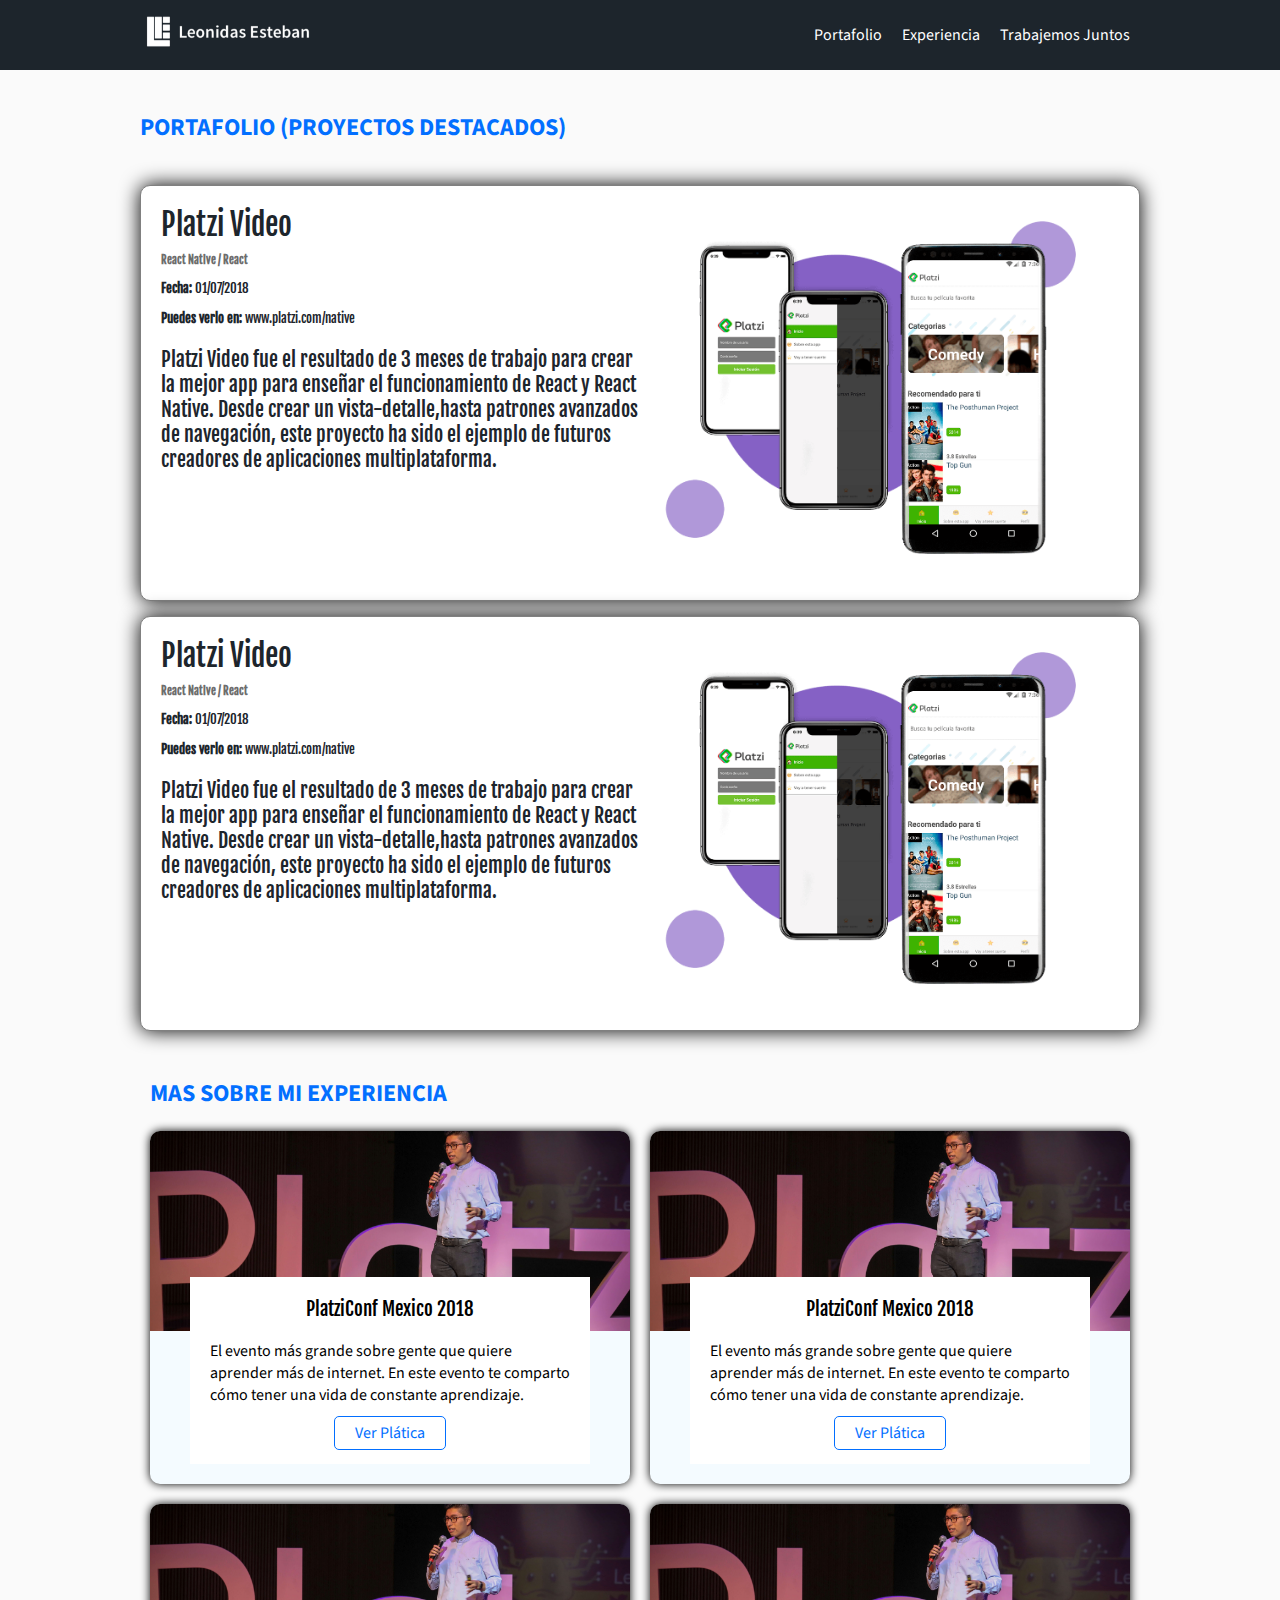
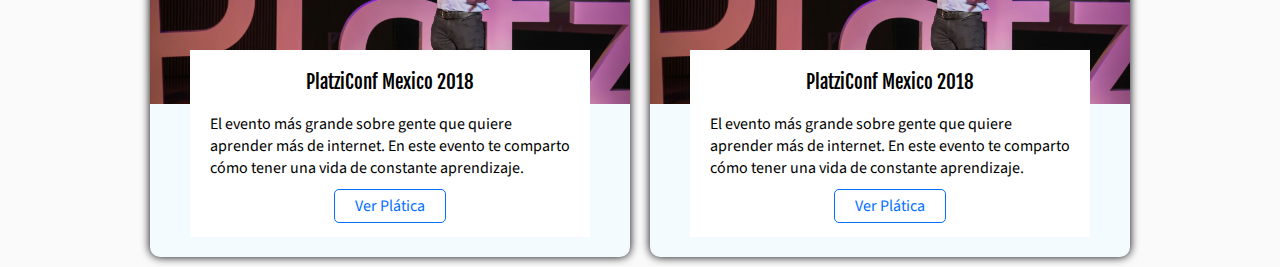
==== index.html @ 15b1a010 "Responsive de Experiencia" ====
<!DOCTYPE html>
<html lang="es">
	<head>
		<title>Portafolio Yeison Fuentes</title>
		<link rel="icon" type="image.png" href="img/favicon.png">
		<meta charset="utf-8">
		<link rel="stylesheet" type="text/css" href="css/estilo.css">
		<link href="https://fonts.googleapis.com/css?family=Fjalla+One|Source+Sans+Pro:600" rel="stylesheet">
		<meta name="viewport" content="width=device-width, initial-scale=1"><!--MUY IMPORTANTE EN RESPONSIVE-->
		<!--Se esta agregando la metadata viewport, el contenido va a tener el ancho del dispositivo
			y escalado 1 que significa 100%-->
	</head>
	<body>
		
		<header class="header"><!--Estilos en linea -->		
			<div class=wrapper>
					
				<figure  class="logo">
					<img src="img/logo.png" alt="Logo de yeisonfuentes.com" height="50">
				</figure>

				<nav class="menu">
					<ol>
						<li><a class="link" href="#portafolio" title="">Portafolio</a></li>
						<li><a class="link" href="#experiencia" title="">Experiencia</a></li>
						<li><a class="link" href="#trabajemos" title="">Trabajemos Juntos</a></li>
					</ol>
				</nav>		
				
			</div>
		</header>
 
		<!-- <section class="hero">
			<div  class=wrapper>
				<h1>Hola! Soy <strong>Yeison Fuentes</strong><br><strong>Desarrollador Web</strong> y estudiante <br>de <strong>Ingeniería Informática</strong></h1>
				<img class="hero-image" src="img/hero.jpg" alt="Imagen principal del sitio" width="500" height="300"> 
			</div>
			
		</section>
		 -->

		<section id="portafolio"	class="portfolio">
			
			<div  class=wrapper>
				<h2>Portafolio (Proyectos destacados)</h2>
				<article class="project">

					<div class="project-details">
						<h3 class="project-title">Platzi Video</h3>
						<h6 class="project-course">React Native / React</h6>
						<p class="project-date"><small><strong>Fecha:</strong> 01/07/2018</small></p>
						<p class="project-url"><small><strong>Puedes verlo en:</strong> www.platzi.com/native</small></p>
						<p class="project-description">
								Platzi Video fue el resultado de 3 meses de trabajo para crear la mejor app para enseñar el funcionamiento de React y React Native. Desde crear un vista-detalle,hasta patrones avanzados de navegación, este proyecto ha sido el ejemplo de futuros creadores de aplicaciones multiplataforma.
						</p>					
					</div>
					<figure class="project-imageContainer">
						<img class="project-image" src="img/platzi-video-react-native.png" alt="Proyecto del curso de react native" width="500">					
					</figure>
					
				</article>
				<article class="project">
					<div class="project-details">
						<h3 class="project-title">Platzi Video</h3>
						<h6 class="project-course">React Native / React</h6>
						<p class="project-date"><small><strong>Fecha:</strong> 01/07/2018</small></p>
						<p class="project-url"><small><strong>Puedes verlo en:</strong> www.platzi.com/native</small></p>
						<p class="project-description">
								Platzi Video fue el resultado de 3 meses de trabajo para crear la mejor app para enseñar el funcionamiento de React y React Native. Desde crear un vista-detalle,hasta patrones avanzados de navegación, este proyecto ha sido el ejemplo de futuros creadores de aplicaciones multiplataforma.
						</p>					
					</div>
					<figure class="project-imageContainer">
						<img class="project-image" src="img/platzi-video-react-native.png" alt="Proyecto del curso de react native" width="500">					
					</figure>			
				</article>
			</div>
		</section>

		 <div  class=wrapper>
			<h2 class="event-list-title">Mas sobre mi experiencia</h2>
		</div>

		<section id="experiencia" class="event-list">
			<div  class=wrapper>
				<article class="event">

					<figure class="event-imageContainer">
						<img class="event-image" src="img/platzi-conf.jpg" alt="" width="500">					
					</figure>
					<div class="event-detail">
						<h3 class="event-title">PlatziConf Mexico 2018</h3>
						<p class="event-description">
							El evento más grande sobre gente que quiere aprender más de internet. En este evento te comparto cómo tener una vida de constante aprendizaje.
						</p>
						<a class="event-url" href="https://www.youtube.com/watch?v=BIS7cWGgJg0" target="_blank" title="">Ver Plática</a>
					</div>				

				</article>
				<article class="event">
				
					<figure class="event-imageContainer">
						<img class="event-image" src="img/platzi-conf.jpg" alt="" width="500">					
					</figure>
					<div class="event-detail">
						<h3 class="event-title">PlatziConf Mexico 2018</h3>
						<p class="event-description">
							El evento más grande sobre gente que quiere aprender más de internet. En este evento te comparto cómo tener una vida de constante aprendizaje.
						</p>
						<a class="event-url" href="https://www.youtube.com/watch?v=BIS7cWGgJg0" target="_blank" title="">Ver Plática</a>
					</div>				

				</article>
				<article class="event">
					
					<figure class="event-imageContainer">
						<img class="event-image" src="img/platzi-conf.jpg" alt="" width="500">					
					</figure>
					<div class="event-detail">
						<h3 class="event-title">PlatziConf Mexico 2018</h3>
						<p class="event-description">
							El evento más grande sobre gente que quiere aprender más de internet. En este evento te comparto cómo tener una vida de constante aprendizaje.
						</p>
						<a class="event-url" href="https://www.youtube.com/watch?v=BIS7cWGgJg0" target="_blank" title="">Ver Plática</a>
					</div>				

				</article>
				<article class="event">
					
					<figure class="event-imageContainer">
						<img class="event-image" src="img/platzi-conf.jpg" alt="" width="500">					
					</figure>
					<div class="event-detail">
						<h3 class="event-title">PlatziConf Mexico 2018</h3>
						<p class="event-description">
							El evento más grande sobre gente que quiere aprender más de internet. En este evento te comparto cómo tener una vida de constante aprendizaje.
						</p>
						<a class="event-url" href="https://www.youtube.com/watch?v=BIS7cWGgJg0" target="_blank" title="">Ver Plática</a>
					</div>				

				</article>
			</div>
			

		</section>
		<!-- <section id="trabajemos" class="contact">
			<div  class=wrapper>
				<form class="form-email" action="" method="" accept-charset="utf-8">
					<h2>¿Creamos algo Juntos?</h2>
					<input type="text" name="" placeholder="Déjame tu Email" ">
					<button value="">Enviar</button>
				</form>
				<div class="social">
					<a href="" title="" class="social-link twitter"></a>
					<a href="" title="" class="social-link facebook"></a>
					<a href="" title="" class="social-link github"></a>
					<a href="" title="" class="social-link instagram"></a>
				</div>
			</div>
			

		</section> -->

		<!-- <footer class="footer">
			<div  class=wrapper>
				<div>
					<p>Curso de Desarrollo Web Online 2018 <img src="img/platzi.png" alt="platzi"></p>
				</div>

				<div>
					<p>Designed with <\3 by <a href="https://twitter.com/thespianartist" title="" target="_blank"> @thespianartist</a></p>
				</div>
			</div>
			
		</footer>  -->
	
	</body>
</html>
---- css/estilo.css ----
body{
	font-family: 'Source Sans Pro', sans-serif;
	margin: 0;
	background-color: #fafafa;
}

h1,h2,h3,h4,h5,h5{
	font-family: 'Fjalla One', sans-serif;
	font-weight: normal;
}

h1
{
	font-size: 36px;
	line-height: 60px;
	letter-spacing: -.2px; /*Esto significa -0.2px del espaciado normal*/
	color: white;
	margin: 0px;

}
h2{
	text-transform: uppercase;	
	color: #026fff;
	font-family: 'Source Sans Pro', sans-serif;
	font-weight: bold;
	font-size: 24px;
	margin-bottom: 20px;
}

h1 strong{
	color: #026fff;
}

figure{
	margin: 0;
}
/*--------------------------------------------------------------------------------------------------------------------------*/
/*Seccion del Header*/
.header{
	display: flex;
	flex-wrap: wrap;
	background-color: #1d252c;
	color: white;
	height: 70px;
	justify-content: space-between;
	align-items: center;
}

.menu{
	height: inherit;/*lo hereda del padre*/
}

.header ol{	
	list-style: none;
	margin: 0;
	padding: 0;
	display: flex;
	height: inherit;
}

.header ol li{	
	height: inherit;
}	

.header ol li a{
	text-decoration: none;
	color: white;
	display: flex;
	align-items: center;
	height: inherit;	
	padding: 0 10px;
}
/*Fin Seccion del Header*/
/*--------------------------------------------------------------------------------------------------------------------------*/
/*--------------------------------------------------------------------------------------------------------------------------*/
/*Seccion del Hero*/
.hero{
	display: flex;
	flex-wrap: wrap;
	height: 300px;
	background: #1d252c;	
	align-items: center;	
	justify-content: space-between;
}

.hero h1{
	padding: 20px;
}
.hero-image{
	object-fit: cover;
}
/*Fin de Seccion del Hero*/
/*--------------------------------------------------------------------------------------------------------------------------*/
/*--------------------------------------------------------------------------------------------------------------*/
/*Seccion del Portfolio*/
.portfolio{
	background-color: #fafafa;
	padding: 20px;	
}

.portfolio h2 {
	text-transform: uppercase;	
	color: #026fff;
	font-family: 'Source Sans Pro', sans-serif;
	font-weight: bold;
	font-size: 24px;
	margin-bottom: 40px;	
}

.project{
	display: flex;
	flex-wrap: wrap;
	border: 1px solid gray;
	border-radius: 10px;
	margin-bottom:15px;
	padding: 20px;
	background-color: white;
	box-shadow: 0px 0px 20px #000;
	color:#1d252c;
	font-family: 'Fjalla One',sans-serif;
	justify-content: space-between; 
}

.project-details{
	width: 50%;
}

.project-title{
	font-size: 30px;
	margin-top: 0px;
	margin-bottom: 10px; 
}

.project-course{
	color:#6d6d6d;
}	

.project-course,.project-date,.project-url{
	margin:  10px 0;
}

.project-description {
	font-size: 20px;
}

.project-imageContainer{
	width: 50%;
	vertical-align: middle;
}

.project-imageContainer img{
	max-width: 100%;
	width: 100%;
	
}

/*Fin Seccion de Portfolio*/
/*--------------------------------------------------------------------------------------------------------------*/
/*--------------------------------------------------------------------------------------------------------------*/
/*Seccion de Eventos*/
.event-list-title {
	margin: 10px;
	background-color: #fafafa;
}
.event-list {
	display: flex;
	background-color: #fafafa;
	flex-wrap: wrap;
}

.event {
	/*border: 1px solid red;*/
	margin: 1%;
	width: 48%;
	border-radius: 10px;
	overflow: hidden;	
	flex-shrink: 0;
	background-color: #f4fbff; 
	box-shadow: 0 0 10px #000;

}

.event-image {
	width: 480px;
	height: 200px;
	object-fit: cover;/*Para que la imagen no pierda las proporciones*/
}

.event-detail {
	margin: 20px 40px;
	margin-top: -60px;
	padding: 20px;
	position: relative;
	background-color: #ffffff; 
	text-align: center;

}

.event-title {
	margin-top: 0px;
}
.event-description {
	text-align: left;
}
.event-url {	
	margin: auto;
	padding: 5px 20px; 
	border: 1px solid #026fff;
	border-radius: 5px;
	color: #026fff;
	text-decoration: none;

}
/*Fin de Seccion de Eventos*/
/*--------------------------------------------------------------------------------------------------------------------------*/
/*--------------------------------------------------------------------------------------------------------------------------*/
/*Seccion de Contacto*/
.contact {
	display: flex;
	flex-wrap: wrap;
	background-color: #026fff;
	color: white;
	align-items: center;
	height: 150px;
	justify-content: space-between;
}
.contact h2{
	font-size: 20px;
}
.form-email input{
	border-style: solid;	
	border-width: 1px;
	border-color: gray;
	padding: 7px 20px 7px 25px;
	background-image: url('../img/envelope.svg');
	background-repeat: no-repeat;
	background-size:15px 15px; 
	background-position-y:center;
	background-position-x: 5px;
	border-radius: 5px;

}
.form-email button{
	/*padding:3px 30px;*/
	display: block;
	background: transparent;
	color: white;
	padding: 7px 0;
	border-radius: 5px;
	width: 100px;
	margin: 10px 0;
	
	
	border-color: white;
	border-style: solid;
	
	border-width: 1px;	
	
}

.social-link {
	display: inline-block;			
	width: 50px;
	height: 50px;
	background-size: 50px 50px;
	margin:  0 10px;
}

.social-link.twitter {
	background-image: url("../img/twitter.svg");	
}

.social-link.facebook {
	background-image: url("../img/facebook.svg");
}

.social-link.github {
	background-image: url("../img/github.svg");
}

.social-link.instagram {
	background-image: url("../img/instagram.svg");
}

.contact h2{
	color: white;
}
/*Fin Seccion de Contacto*/
/*--------------------------------------------------------------------------------------------------------------------------*/
/*--------------------------------------------------------------------------------------------------------------------------*/
/*Seccion del Footer*/
.footer{
	display: flex;
	flex-wrap: wrap;
	background-color: #1d252c;
	justify-content: space-between;
	align-items: center;
	color: white;
}

.footer img{
	width: 80px;
	vertical-align: middle;
}

.footer a{
	color: white;
}
/*Fin de Seccion del Footer*/
/*--------------------------------------------------------------------------------------------------------------------------*/
/*---------------------------------------------------------------------------------------------------------------*/

.wrapper {
	margin: 0 auto;
	max-width: 1000px;
	/*width: 100%;*/
	flex: 1;/*TOMA TODO EL ANCHO DISPONIBLE QUE TENGA DENTRO DEL ELEMENTO*/
	display: inherit;
	height: inherit;
	align-items: inherit;
	justify-content: inherit;
	flex-wrap: inherit;
}

/*INICIO DEL RESPONSIVE DESIGN CON MEDIA QUERIES */
/*RECOMENDACION, SI SE VA A HACER DESKTOP FIRST, LO MEJOR ES EMPEZAR DESDE EL MEDIA QUERY MAS GRANDE*/
/*LAS SIGUIENTES RESOLUCIONES SE LLAMAN BREAKPOINTS*/
@media screen and (max-width: 1024px){/*PC DE ESCRITORIO*/
	body {
		/*border: 10px solid blue;*/
	}
}

@media screen and (max-width: 767px){/*Por debajo de laptop y tablet LAPTOP Y TABLET*/
	body {
		/*border: 10px solid green;*/
	}
	.header{
		display: block;
		height: auto;
	}

	.header ol{
		display: block;/*Initial pone el valor por defecto que traia el ol,Este initial es el display inline*/
	}

	.header ol li{
		height: 50px;
	}

	.header a{
		justify-content: center;
	}

	.header .logo{
		text-align: center;
	}

	.project{
		display: block;
	}
	.project-imageContainer{
		width: auto;
	}
	.project-details{
		width: auto;
		font-size: 16px;
	}
	.project-title{
		font-size: 1.5em;
		margin-bottom: .3em;
	}
	.project-url{

	}
	.project-course{
		font-size: .7em;
	}
	.project-date{

	}
	.project-description{
		font-size: .8em;
	}
	.project-course,.project-date,.project-url{
		margin:  .3em 0;
	}

	.event{
		width: auto;
		flex-shrink: initial;
	}
	.event img{
		width: 100%;
	}
}

@media screen and (max-width: 480px){/*TELFONOS GRANDES*/
	body {
		/*border: 10px solid pink;*/
	}
	.project-details{
		width: auto;
		font-size: 12px;
	}

	.event-detail{
		/*1em en este caso vale 16px, porque no se le ha puesto tamaño de fuente, y por defecto es 16px*/
		margin:-2em .5em .5em;
		padding: 1em;
	}
}

@media screen and (max-width: 320px){/*TELEFONOS PEQUEÑOS*/
	body {
		/*border: 10px solid red;*/
	}
}

/*ANOTACIONES DE RESPONSIVE DESIGN

	La menor resolucion soportada que vamos a trabajar de ancho va a ser 320pixeles

	Unidades relativas de medida:

Porcentaje: longitud referente al tamaño de los elementos padre
em: unidad relativa al tamaño de fuente especificada más cercano, incluye al elemento mismo, y luego escala hacia

el padre hasta la fuente especificada mas cercana

rem: unidad relativa al tamaño de fuente especificada en el ancestro más lejano (html o body)

vw / vh: unidad relativa porcentual con respecto al viewport



*/
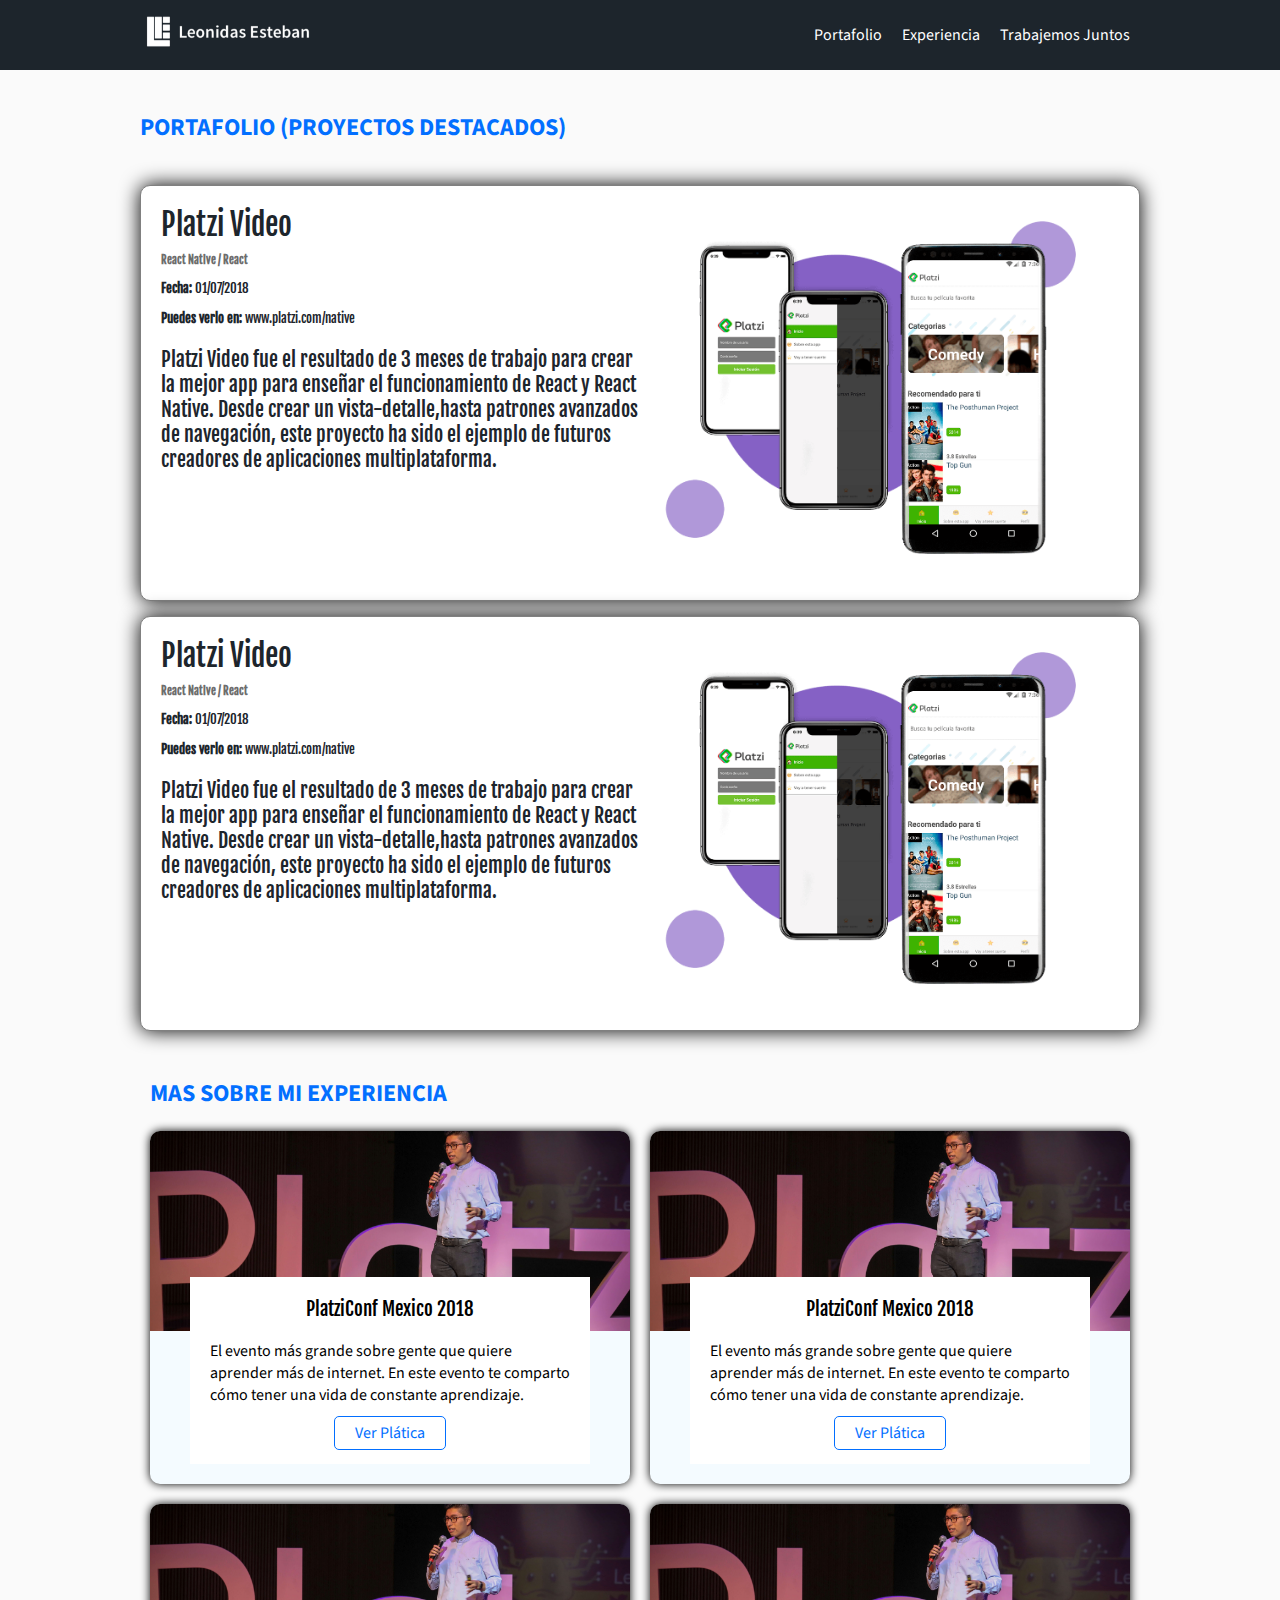
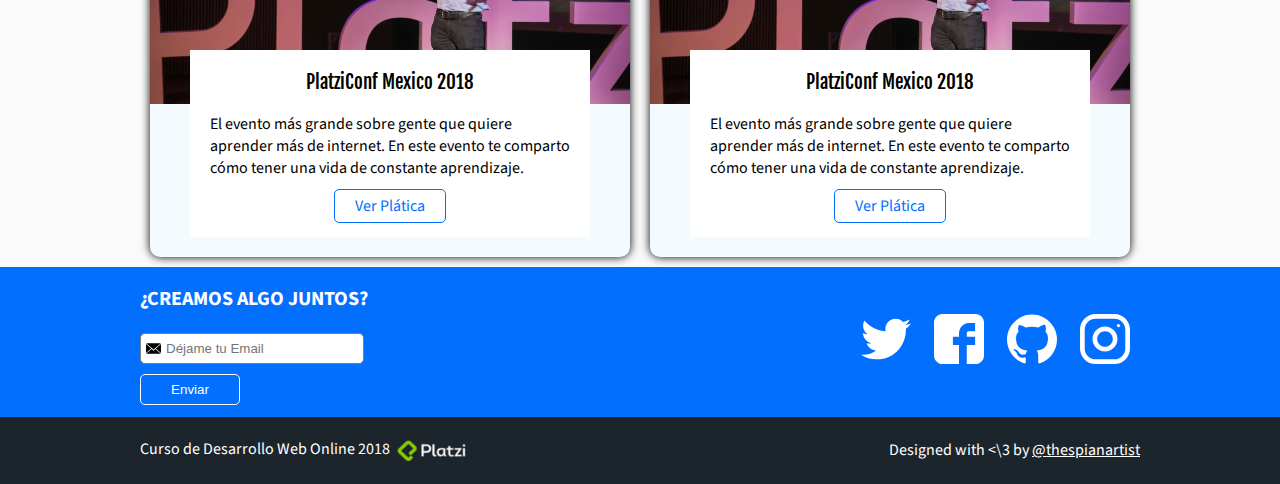
==== commit 9ef7bf3b: "Responsive de Contacto y Footer" ====
--- a/index.html
+++ b/index.html
@@ -142,7 +142,7 @@
 			
 
 		</section>
-		<!-- <section id="trabajemos" class="contact">
+		 <section id="trabajemos" class="contact">
 			<div  class=wrapper>
 				<form class="form-email" action="" method="" accept-charset="utf-8">
 					<h2>¿Creamos algo Juntos?</h2>
@@ -158,9 +158,9 @@
 			</div>
 			
 
-		</section> -->
+		</section>
 
-		<!-- <footer class="footer">
+		 <footer class="footer">
 			<div  class=wrapper>
 				<div>
 					<p>Curso de Desarrollo Web Online 2018 <img src="img/platzi.png" alt="platzi"></p>
@@ -171,7 +171,7 @@
 				</div>
 			</div>
 			
-		</footer>  -->
+		</footer>
 	
 	</body>
 </html>--- a/css/estilo.css
+++ b/css/estilo.css
@@ -313,28 +313,26 @@
 .wrapper {
 	margin: 0 auto;
 	max-width: 1000px;
-	/*width: 100%;*/
 	flex: 1;/*TOMA TODO EL ANCHO DISPONIBLE QUE TENGA DENTRO DEL ELEMENTO*/
 	display: inherit;
 	height: inherit;
 	align-items: inherit;
 	justify-content: inherit;
 	flex-wrap: inherit;
+
 }
 
 /*INICIO DEL RESPONSIVE DESIGN CON MEDIA QUERIES */
 /*RECOMENDACION, SI SE VA A HACER DESKTOP FIRST, LO MEJOR ES EMPEZAR DESDE EL MEDIA QUERY MAS GRANDE*/
 /*LAS SIGUIENTES RESOLUCIONES SE LLAMAN BREAKPOINTS*/
 @media screen and (max-width: 1024px){/*PC DE ESCRITORIO*/
-	body {
-		/*border: 10px solid blue;*/
-	}
+	.wrapper{
+		padding: 0 1em;
+	}
+	
 }
 
 @media screen and (max-width: 767px){/*Por debajo de laptop y tablet LAPTOP Y TABLET*/
-	body {
-		/*border: 10px solid green;*/
-	}
 	.header{
 		display: block;
 		height: auto;
@@ -409,6 +407,26 @@
 		margin:-2em .5em .5em;
 		padding: 1em;
 	}
+
+	.contact{
+		height: auto;
+		padding: 1.5em 0;
+		text-align: center;
+		display: block;
+	}
+	.form-email button{
+		margin: 1em auto;
+
+	}
+	.form-email h2{
+		margin-top: 0;	
+	}
+	.footer{
+		display: block;
+		text-align: center;
+		border: 1px solid transparent;
+	}
+
 }
 
 @media screen and (max-width: 320px){/*TELEFONOS PEQUEÑOS*/
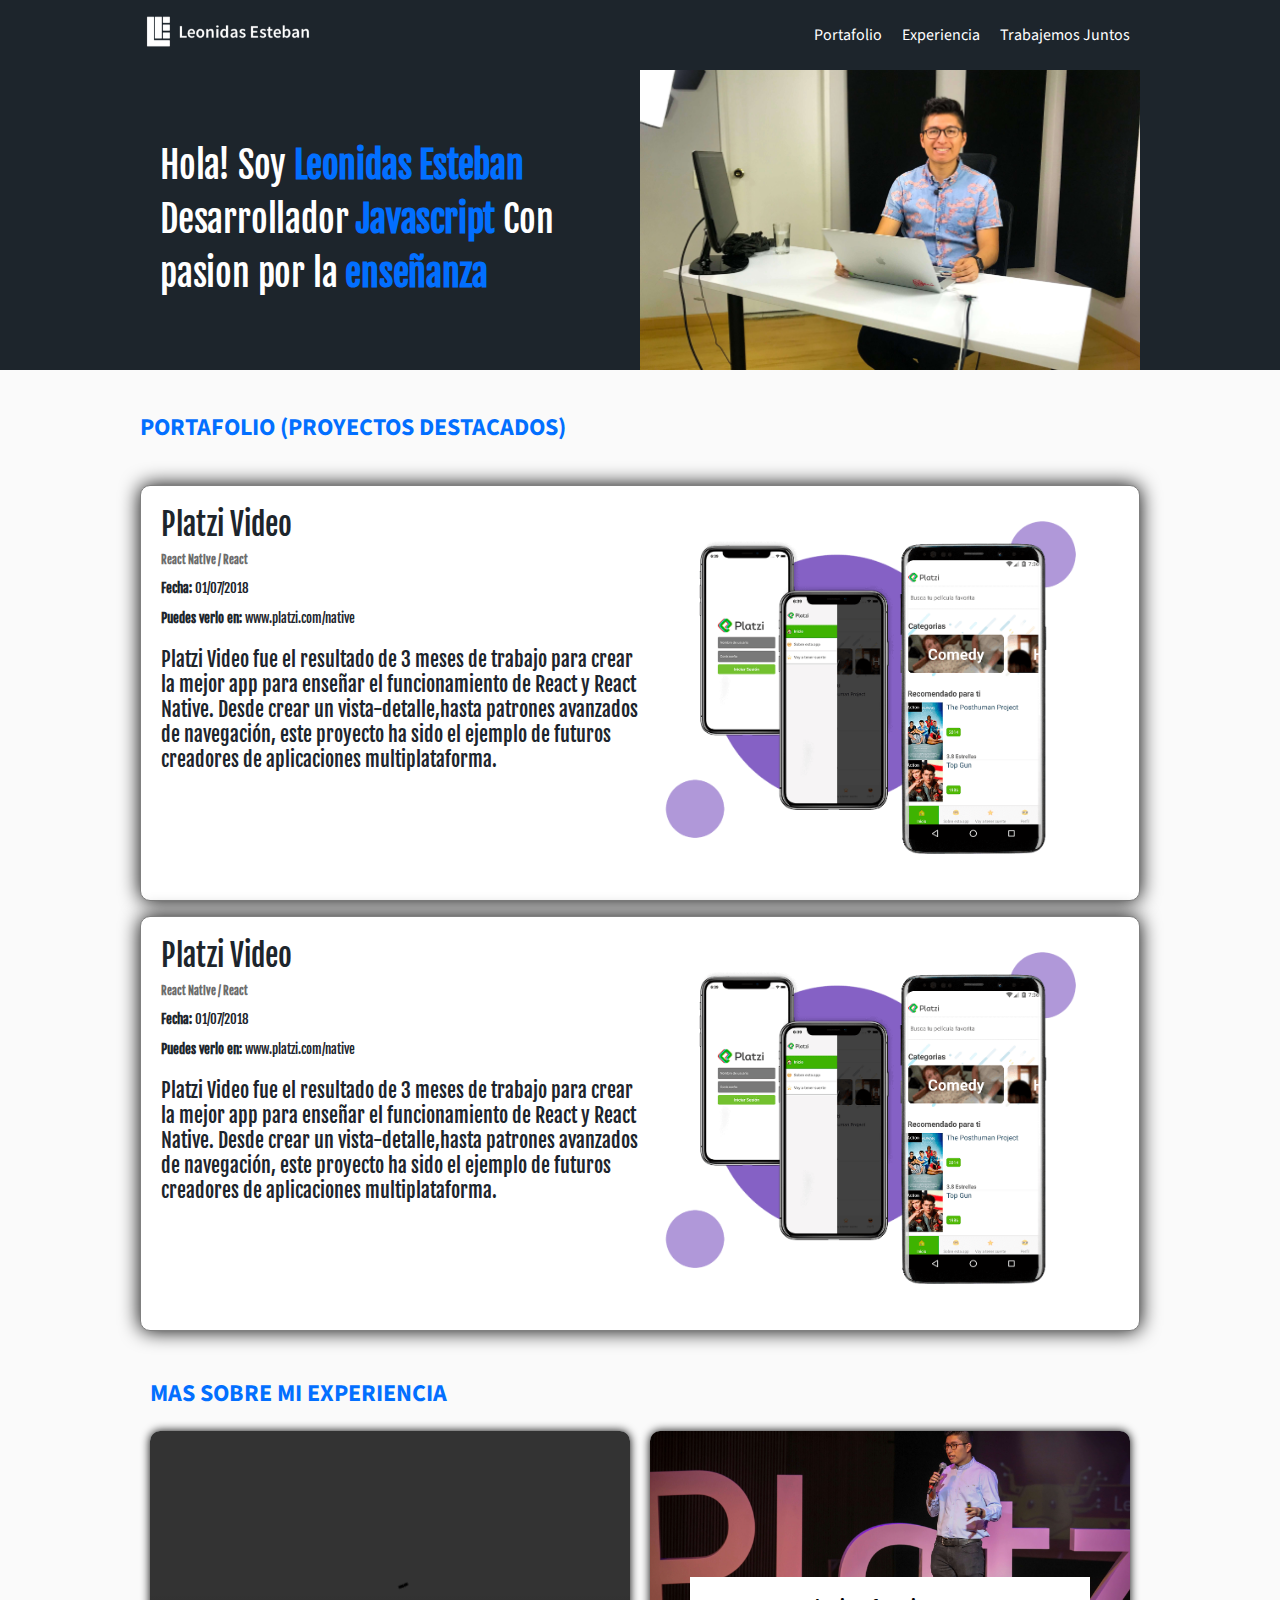
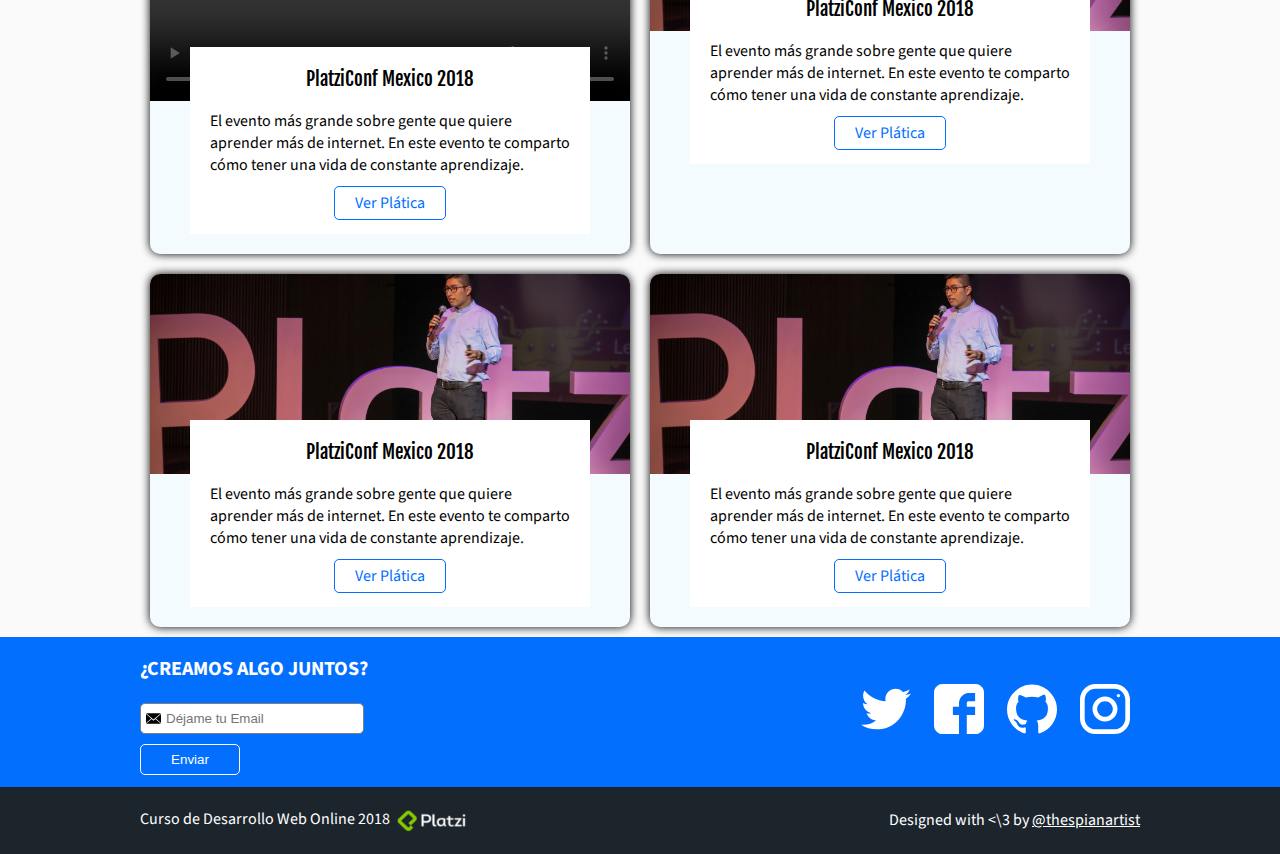
==== commit 80746d57: "Responsive de Hero y videos responsive html" ====
--- a/index.html
+++ b/index.html
@@ -30,17 +30,16 @@
 			</div>
 		</header>
  
-		<!-- <section class="hero">
+		<section class="hero">
 			<div  class=wrapper>
-				<h1>Hola! Soy <strong>Yeison Fuentes</strong><br><strong>Desarrollador Web</strong> y estudiante <br>de <strong>Ingeniería Informática</strong></h1>
+				<h1>Hola! Soy <strong>Leonidas Esteban</strong><br>Desarrollador <strong>Javascript</strong> Con <br>pasion por la <strong>enseñanza</strong></h1>
 				<img class="hero-image" src="img/hero.jpg" alt="Imagen principal del sitio" width="500" height="300"> 
 			</div>
 			
 		</section>
-		 -->
+		 
 
-		<section id="portafolio"	class="portfolio">
-			
+		<section id="portafolio"	class="portfolio">			
 			<div  class=wrapper>
 				<h2>Portafolio (Proyectos destacados)</h2>
 				<article class="project">
@@ -80,13 +79,14 @@
 			<h2 class="event-list-title">Mas sobre mi experiencia</h2>
 		</div>
 
+
 		<section id="experiencia" class="event-list">
 			<div  class=wrapper>
 				<article class="event">
 
-					<figure class="event-imageContainer">
-						<img class="event-image" src="img/platzi-conf.jpg" alt="" width="500">					
-					</figure>
+					
+					<video class="html-video" src="videos/f8.mp4" width="1280" height="720" controls></video>		
+					
 					<div class="event-detail">
 						<h3 class="event-title">PlatziConf Mexico 2018</h3>
 						<p class="event-description">
--- a/css/estilo.css
+++ b/css/estilo.css
@@ -9,15 +9,14 @@
 	font-weight: normal;
 }
 
-h1
-{
+h1{
 	font-size: 36px;
-	line-height: 60px;
+	line-height: 1.5em;
 	letter-spacing: -.2px; /*Esto significa -0.2px del espaciado normal*/
 	color: white;
 	margin: 0px;
-
-}
+}
+
 h2{
 	text-transform: uppercase;	
 	color: #026fff;
@@ -150,8 +149,7 @@
 
 .project-imageContainer img{
 	max-width: 100%;
-	width: 100%;
-	
+	width: 100%;	
 }
 
 /*Fin Seccion de Portfolio*/
@@ -177,7 +175,7 @@
 	flex-shrink: 0;
 	background-color: #f4fbff; 
 	box-shadow: 0 0 10px #000;
-
+	position: relative;
 }
 
 .event-image {
@@ -193,15 +191,18 @@
 	position: relative;
 	background-color: #ffffff; 
 	text-align: center;
-
+	position: relative;
+	z-index: 1;
 }
 
 .event-title {
 	margin-top: 0px;
 }
+
 .event-description {
 	text-align: left;
 }
+
 .event-url {	
 	margin: auto;
 	padding: 5px 20px; 
@@ -209,7 +210,6 @@
 	border-radius: 5px;
 	color: #026fff;
 	text-decoration: none;
-
 }
 /*Fin de Seccion de Eventos*/
 /*--------------------------------------------------------------------------------------------------------------------------*/
@@ -224,9 +224,11 @@
 	height: 150px;
 	justify-content: space-between;
 }
+
 .contact h2{
 	font-size: 20px;
 }
+
 .form-email input{
 	border-style: solid;	
 	border-width: 1px;
@@ -238,10 +240,9 @@
 	background-position-y:center;
 	background-position-x: 5px;
 	border-radius: 5px;
-
-}
+}
+
 .form-email button{
-	/*padding:3px 30px;*/
 	display: block;
 	background: transparent;
 	color: white;
@@ -249,13 +250,9 @@
 	border-radius: 5px;
 	width: 100px;
 	margin: 10px 0;
-	
-	
 	border-color: white;
 	border-style: solid;
-	
 	border-width: 1px;	
-	
 }
 
 .social-link {
@@ -319,20 +316,43 @@
 	align-items: inherit;
 	justify-content: inherit;
 	flex-wrap: inherit;
-
 }
 
 /*INICIO DEL RESPONSIVE DESIGN CON MEDIA QUERIES */
 /*RECOMENDACION, SI SE VA A HACER DESKTOP FIRST, LO MEJOR ES EMPEZAR DESDE EL MEDIA QUERY MAS GRANDE*/
 /*LAS SIGUIENTES RESOLUCIONES SE LLAMAN BREAKPOINTS*/
+
+.html-video{
+	width: 100%;
+	height: auto;
+	/*max-width: 100%;*/
+}
 @media screen and (max-width: 1024px){/*PC DE ESCRITORIO*/
 	.wrapper{
 		padding: 0 1em;
-	}
-	
+	}	
+	.hero{
+		height: auto;		
+		position: relative;
+		overflow: hidden;/*Si algo se sobresale del elemento se oculta*/
+		padding: 2em;
+	}
+	.hero-image{
+		position: absolute;
+		z-index: 1;
+		left: 0;
+		top: 0;
+		width: 100%;
+	}
+	h1{
+		font-size: 2em;
+		z-index: 2;
+		background-color: rgba(0, 0, 0, 0.3);
+	}
 }
 
 @media screen and (max-width: 767px){/*Por debajo de laptop y tablet LAPTOP Y TABLET*/
+
 	.header{
 		display: block;
 		height: auto;
@@ -357,35 +377,44 @@
 	.project{
 		display: block;
 	}
+
 	.project-imageContainer{
 		width: auto;
 	}
+
 	.project-details{
 		width: auto;
 		font-size: 16px;
 	}
+
 	.project-title{
 		font-size: 1.5em;
 		margin-bottom: .3em;
 	}
+
 	.project-url{
 
 	}
+
 	.project-course{
 		font-size: .7em;
 	}
+
 	.project-date{
 
 	}
+
 	.project-description{
 		font-size: .8em;
 	}
+
 	.project-course,.project-date,.project-url{
 		margin:  .3em 0;
 	}
 
 	.event{
 		width: auto;
+		
 		flex-shrink: initial;
 	}
 	.event img{
@@ -394,8 +423,8 @@
 }
 
 @media screen and (max-width: 480px){/*TELFONOS GRANDES*/
-	body {
-		/*border: 10px solid pink;*/
+	h1{
+		font-size: 1.5em;
 	}
 	.project-details{
 		width: auto;
@@ -414,24 +443,33 @@
 		text-align: center;
 		display: block;
 	}
+
 	.form-email button{
 		margin: 1em auto;
-
-	}
+	}
+
 	.form-email h2{
 		margin-top: 0;	
 	}
+
 	.footer{
 		display: block;
 		text-align: center;
 		border: 1px solid transparent;
 	}
-
 }
 
 @media screen and (max-width: 320px){/*TELEFONOS PEQUEÑOS*/
-	body {
-		/*border: 10px solid red;*/
+	.wrapper{
+		padding: 0;
+	}
+	.hero h1{
+		font-size: 1.2em;
+		padding: 0.7em;
+
+	}
+	.hero{
+		padding: 2em 1em;
 	}
 }
 
@@ -449,7 +487,4 @@
 rem: unidad relativa al tamaño de fuente especificada en el ancestro más lejano (html o body)
 
 vw / vh: unidad relativa porcentual con respecto al viewport
-
-
-
 */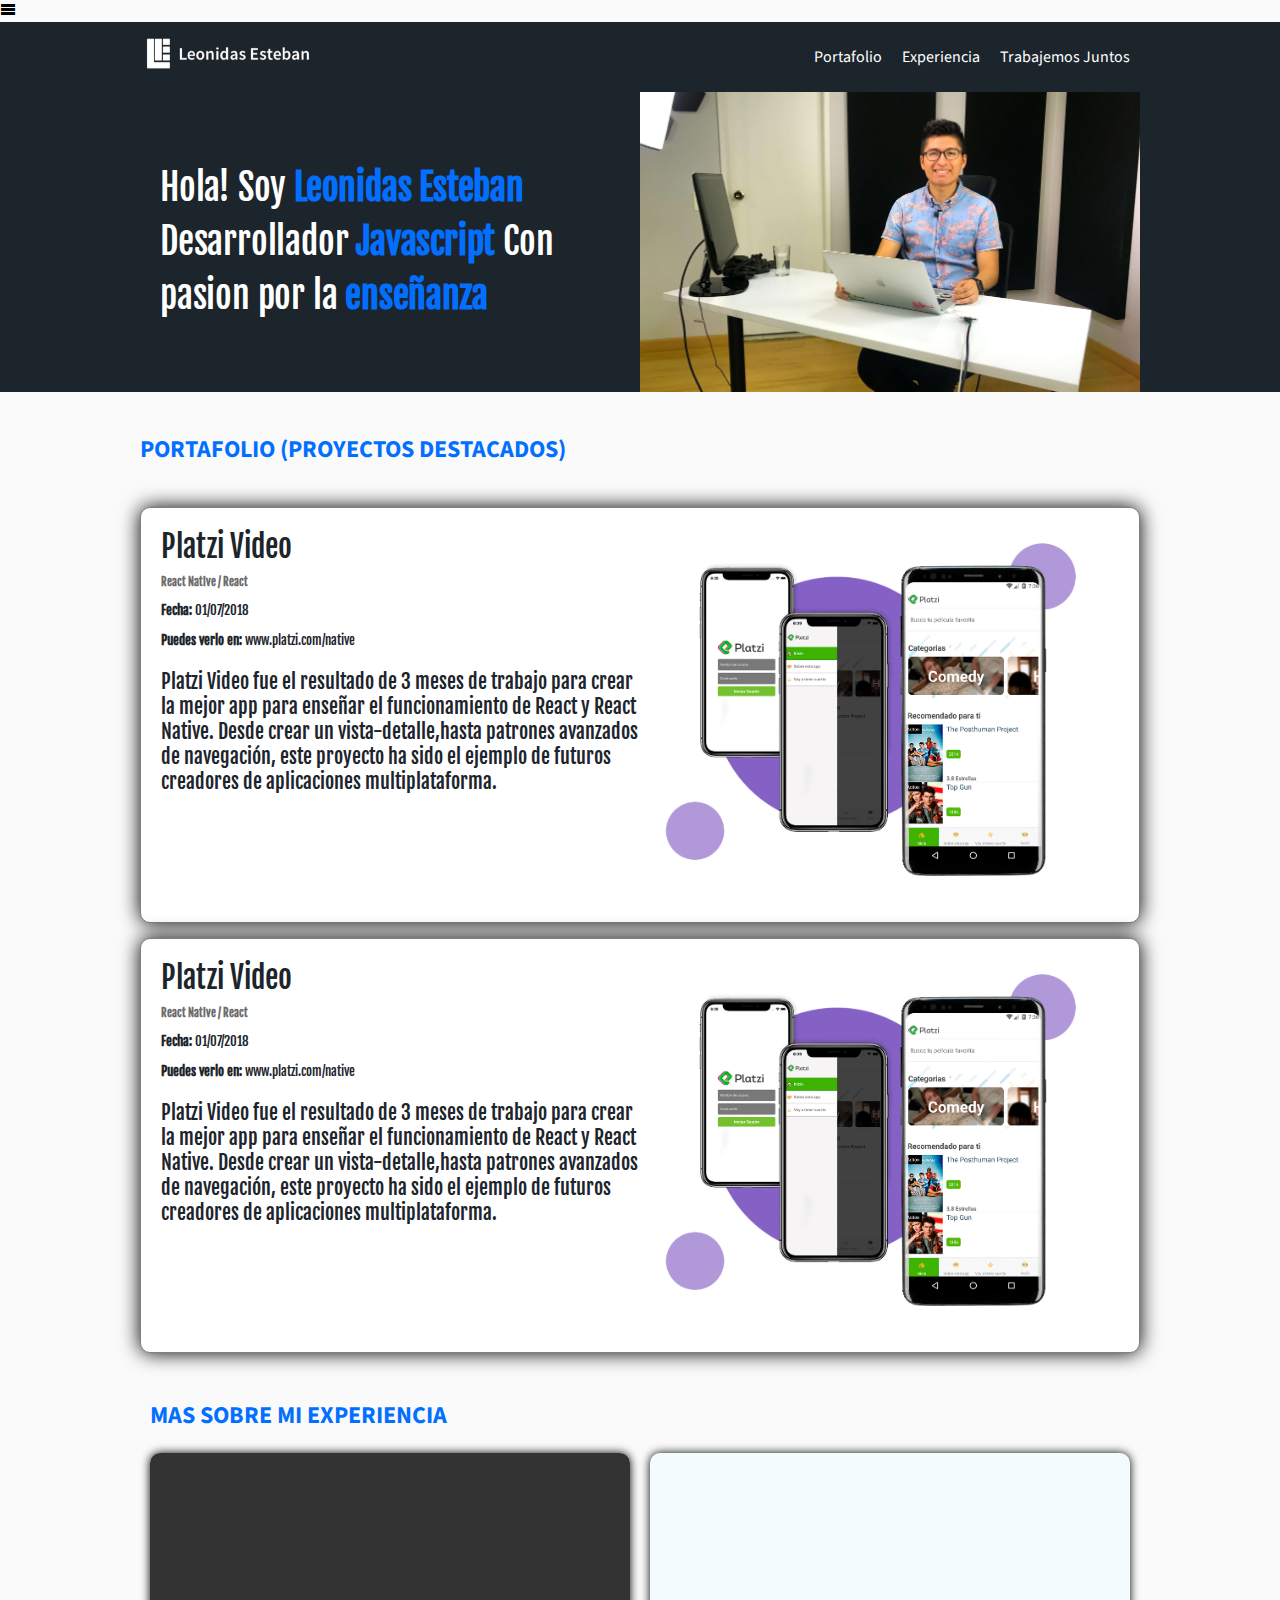
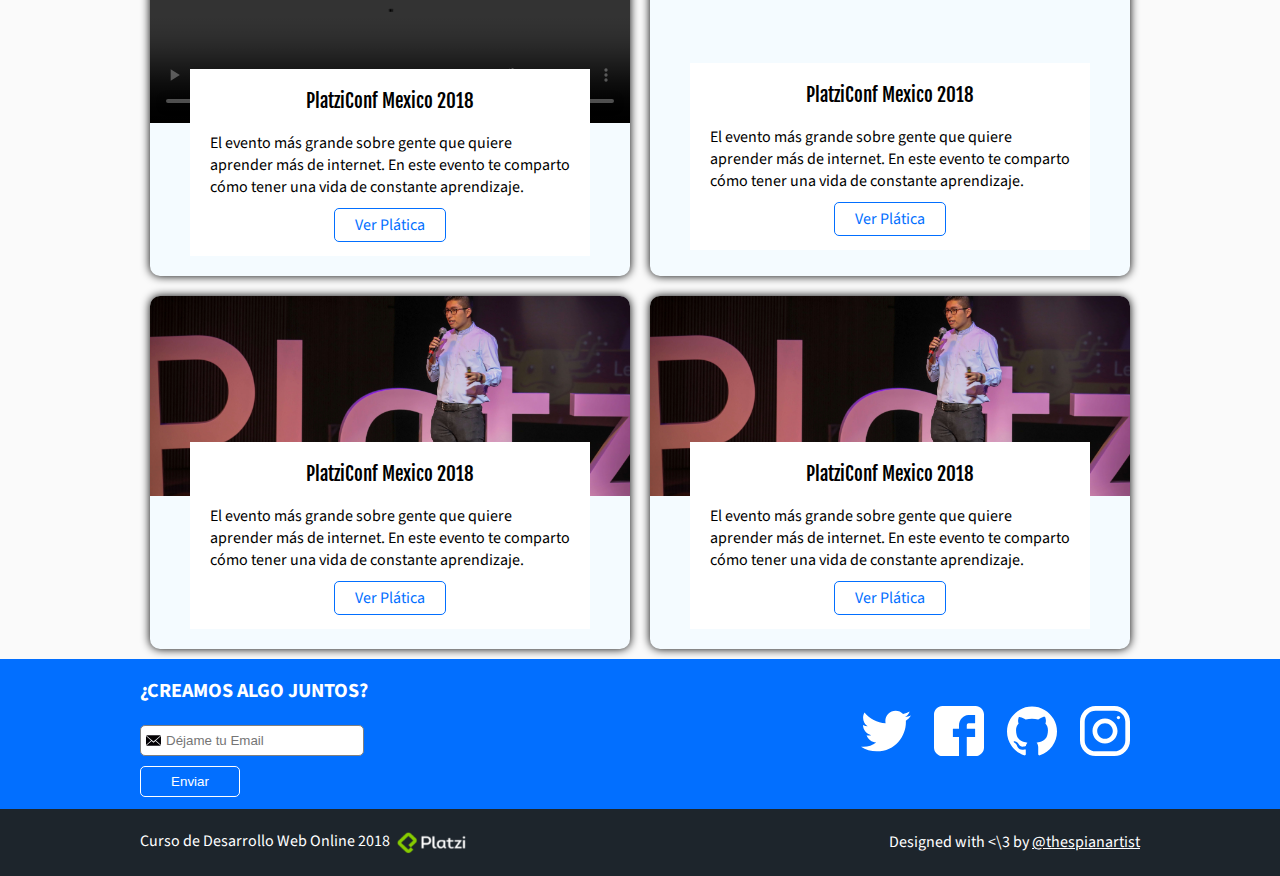
==== commit f393d0b5: "Agregando videos incrustados y el icono hamburguesa" ====
--- a/index.html
+++ b/index.html
@@ -11,7 +11,7 @@
 			y escalado 1 que significa 100%-->
 	</head>
 	<body>
-		
+		<i class="icon-menu"></i><!-- tag i se usa para italicas(cursivas)--->
 		<header class="header"><!--Estilos en linea -->		
 			<div class=wrapper>
 					
@@ -74,7 +74,8 @@
 				</article>
 			</div>
 		</section>
-
+		
+		
 		 <div  class=wrapper>
 			<h2 class="event-list-title">Mas sobre mi experiencia</h2>
 		</div>
@@ -98,9 +99,9 @@
 				</article>
 				<article class="event">
 				
-					<figure class="event-imageContainer">
-						<img class="event-image" src="img/platzi-conf.jpg" alt="" width="500">					
-					</figure>
+					<div class="flexible-video">
+						<iframe class="youtube-video" width="560" height="315" src="https://www.youtube.com/embed/mcTgVqldrNs" frameborder="0" allow="accelerometer; autoplay; encrypted-media; gyroscope; picture-in-picture" allowfullscreen></iframe>
+					</div>
 					<div class="event-detail">
 						<h3 class="event-title">PlatziConf Mexico 2018</h3>
 						<p class="event-description">
--- a/css/estilo.css
+++ b/css/estilo.css
@@ -1,3 +1,33 @@
+@font-face {/**ESTO ES PARA CREAR UNA FUENTE PERSONALIZADA*/
+  font-family: 'icomoon';/*EL NOMBRE QUE LE PONDREMOS A LA FUENTE*/
+  src:  url('../fonts/icomoon.eot?d44amp');/*DISTINTAS FUENTES QUE SE SE VAN A USAR DEPENDIENDO DEL NAVEGADOR*/
+  src:  url('../fonts/icomoon.eot?d44amp#iefix') format('embedded-opentype'),
+    url('../fonts/icomoon.ttf?d44amp') format('truetype'),
+    url('../fonts/icomoon.woff?d44amp') format('woff'),
+    url('../fonts/icomoon.svg?d44amp#icomoon') format('svg');
+  font-weight: normal;/*AQUI SE PUEDE PONER, NORMAL BOLD LIGHT*/
+  font-style: normal;/*ITALIC*/
+}
+
+[class^="icon-"], [class*=" icon-"] {/*SELECTOR DE ATRIBUTOS SELECTORES UN TANTO AVANZADO, AGARRA CUALQUIER ELEMENTO QUE TIENE UNA CLASE QUE 
+  EMPIECE CON ICON, O CUALQUIER CLASE QUE EN ALGUN MOMENTO DE SU CLASE TENGA TAMBIEN UN ICON*/
+  /* use !important to prevent issues with browser extensions that change fonts */
+  font-family: 'icomoon' !important;
+  speak: none;
+  font-style: normal;
+  font-weight: normal;
+  font-variant: normal;
+  text-transform: none;
+  line-height: 1;
+
+  /* Better Font Rendering =========== */
+  -webkit-font-smoothing: antialiased;
+  -moz-osx-font-smoothing: grayscale;
+}
+
+.icon-menu:before {/*LO QUE ESTÁ DESPUES DE LOS DOS PUNTOS SON LOS PSEUDOELEMENTOS, INVESTIGAR BIEN*/
+  content: "\e900";
+}
 body{
 	font-family: 'Source Sans Pro', sans-serif;
 	margin: 0;
@@ -327,6 +357,27 @@
 	height: auto;
 	/*max-width: 100%;*/
 }
+/*******************************************************************************************************************/
+/*OJOOOOOOOOOO MUY IMPORTANTE ESTA PARTE, PARA PONER VIDEOS DE IFRAME***********************************************/
+.youtube-video {
+	/*width: 100%;*/
+	/*height: auto;*//*ESTO NO SIRVE EN UN VIDEO DE TIPO IFRAME*/
+	position: absolute;
+	top: 0;
+	left: 0;
+	width: 100%;
+	height: 100%;
+}
+.flexible-video{
+	width: 100%;/*Que tome el 100% del espacio disponible*/
+	height: 0;
+	padding-top: 56.25%;/*Este valor fué calculado de acuerdo a una regla de 3, se debe saber el tamaño del video para
+	esta conversion, si el ancho es el 100% el alto que porcentaje será, eso se traduce a H*100/W                   */
+	/*background-color: blue;*/
+	position: relative;
+}
+/*------------------------------------------------------------------------------------------------------------------*/
+/*------------------------------------------------------------------------------------------------------------------*/
 @media screen and (max-width: 1024px){/*PC DE ESCRITORIO*/
 	.wrapper{
 		padding: 0 1em;
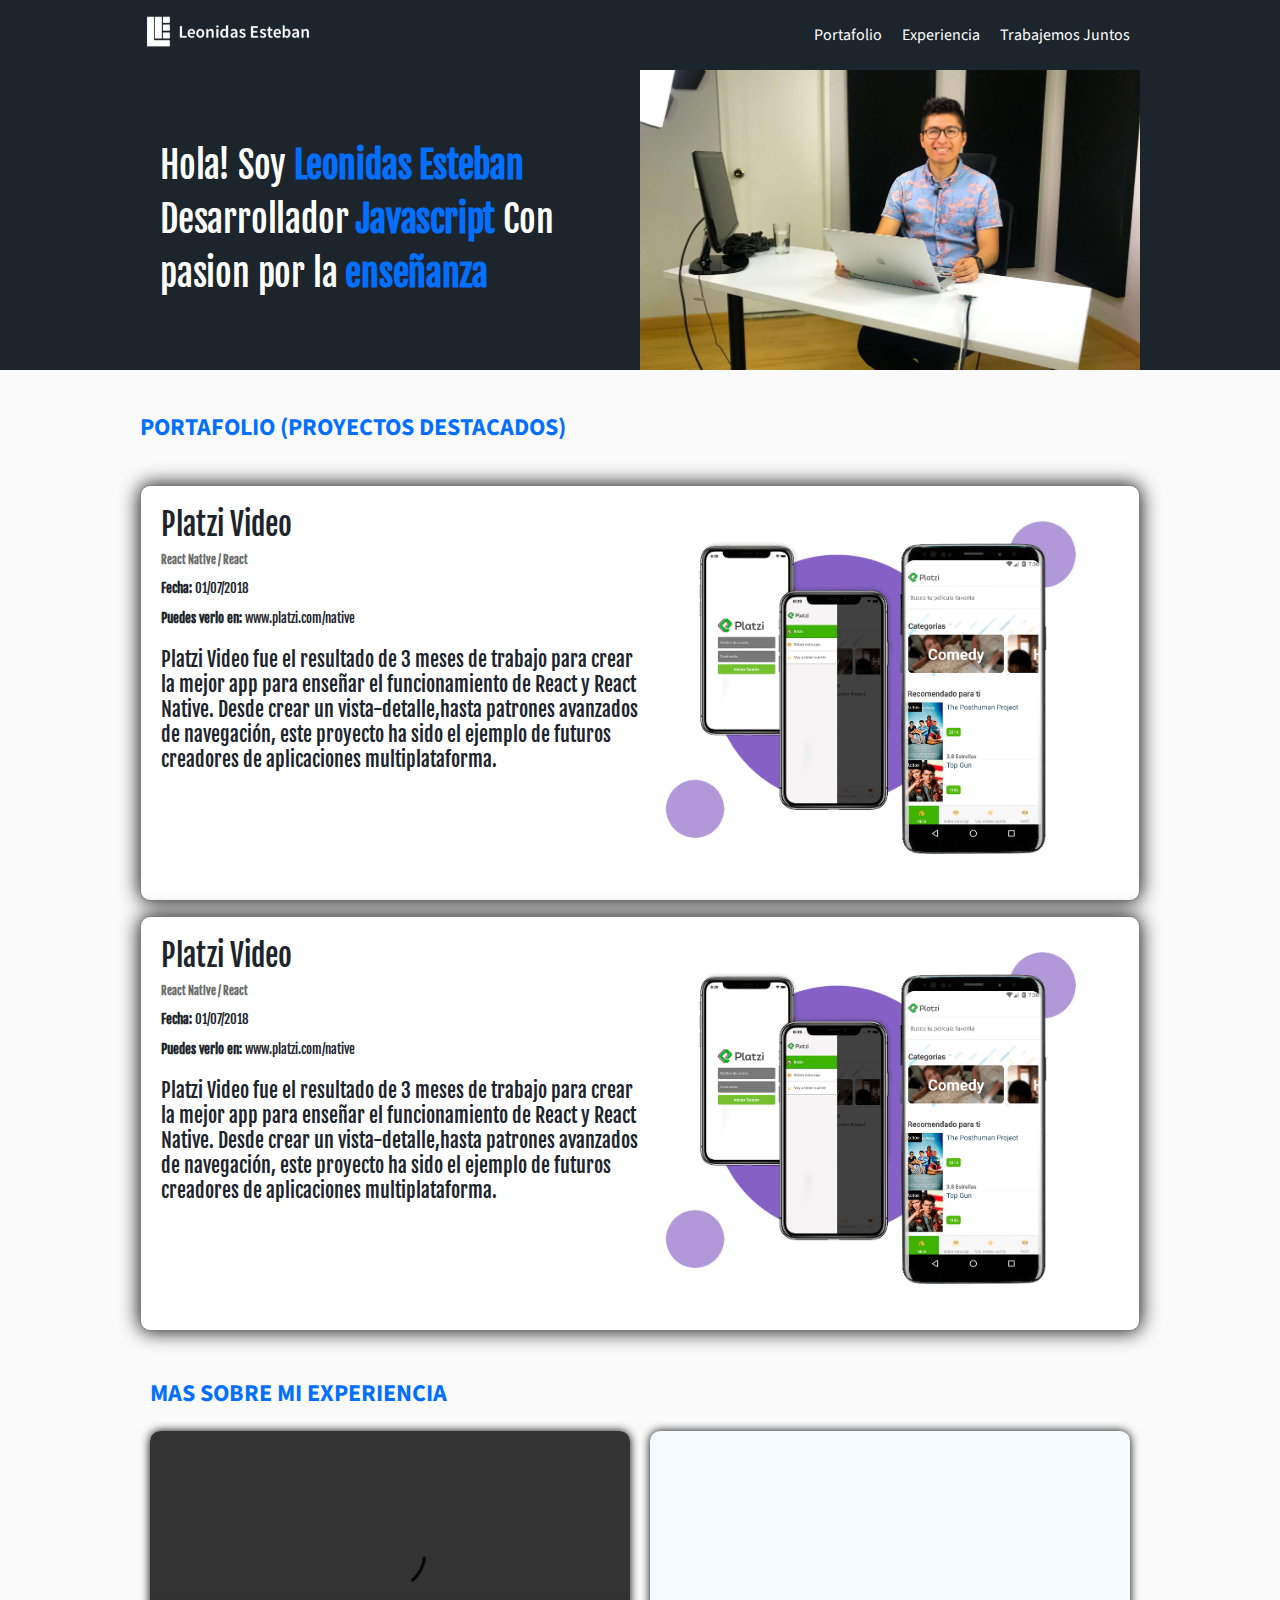
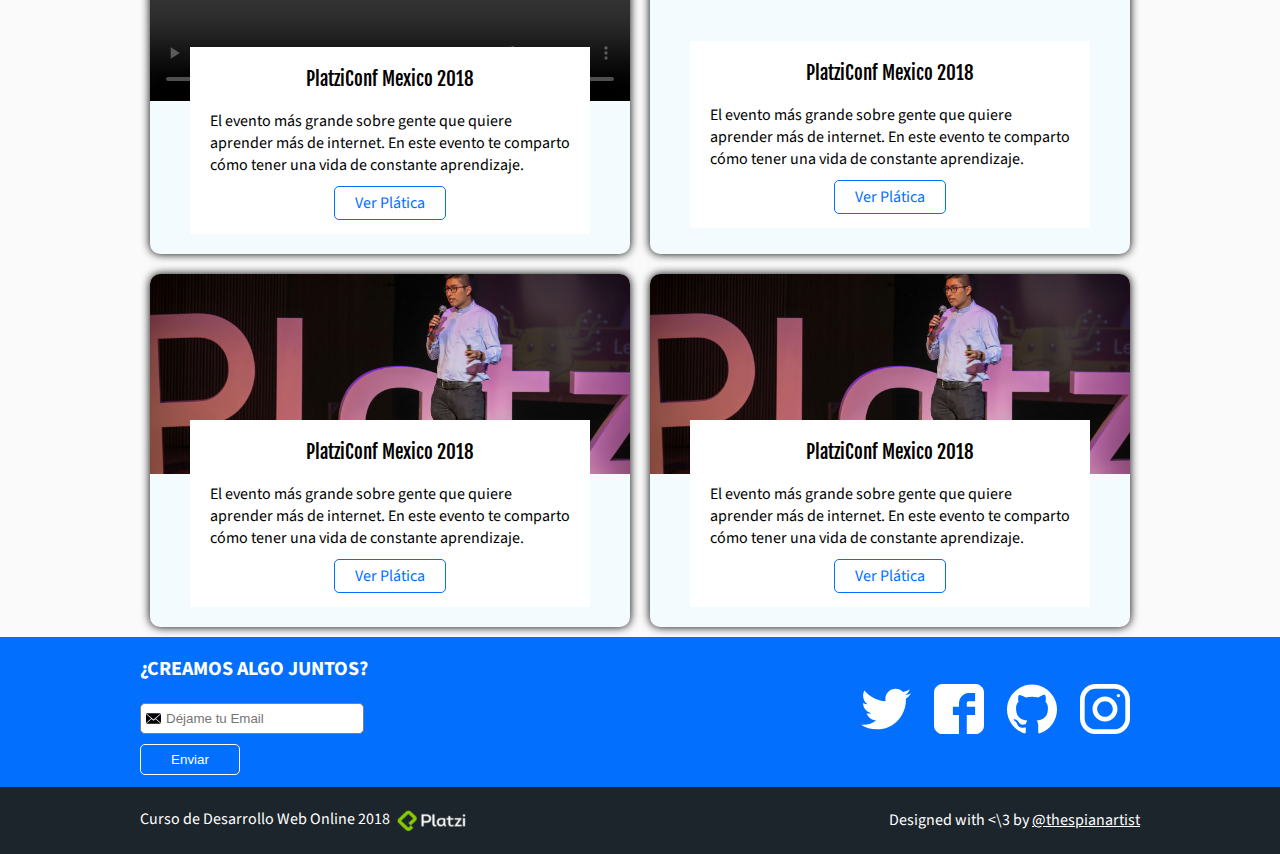
==== commit ca1aec2c: "Dandole forma al menu hamburguesa" ====
--- a/index.html
+++ b/index.html
@@ -11,7 +11,7 @@
 			y escalado 1 que significa 100%-->
 	</head>
 	<body>
-		<i class="icon-menu"></i><!-- tag i se usa para italicas(cursivas)--->
+		<i class="icon-menu burger-button"></i><!-- tag i se usa para italicas(cursivas)--->
 		<header class="header"><!--Estilos en linea -->		
 			<div class=wrapper>
 					
--- a/css/estilo.css
+++ b/css/estilo.css
@@ -376,6 +376,22 @@
 	/*background-color: blue;*/
 	position: relative;
 }
+.burger-button{
+	width: 40px;
+	height: 40px;
+	border-radius: 50%;
+	background-color: rgba(0, 0, 0, .8);
+	display: none;/*Que no se vea por defecto*/
+	line-height: 40px;
+	text-align: center;
+	position: fixed;
+	z-index: 5;
+	left: 5px;
+	top: 5px;
+	color: white;/*Color de la fuente, ya que el burger-button es una fuente personalizada*/
+
+
+}
 /*------------------------------------------------------------------------------------------------------------------*/
 /*------------------------------------------------------------------------------------------------------------------*/
 @media screen and (max-width: 1024px){/*PC DE ESCRITORIO*/
@@ -404,6 +420,9 @@
 
 @media screen and (max-width: 767px){/*Por debajo de laptop y tablet LAPTOP Y TABLET*/
 
+	.burger-button{
+		display:block;/*Para que se muestre y tome el ancho y el alto de arriba*/
+	}
 	.header{
 		display: block;
 		height: auto;
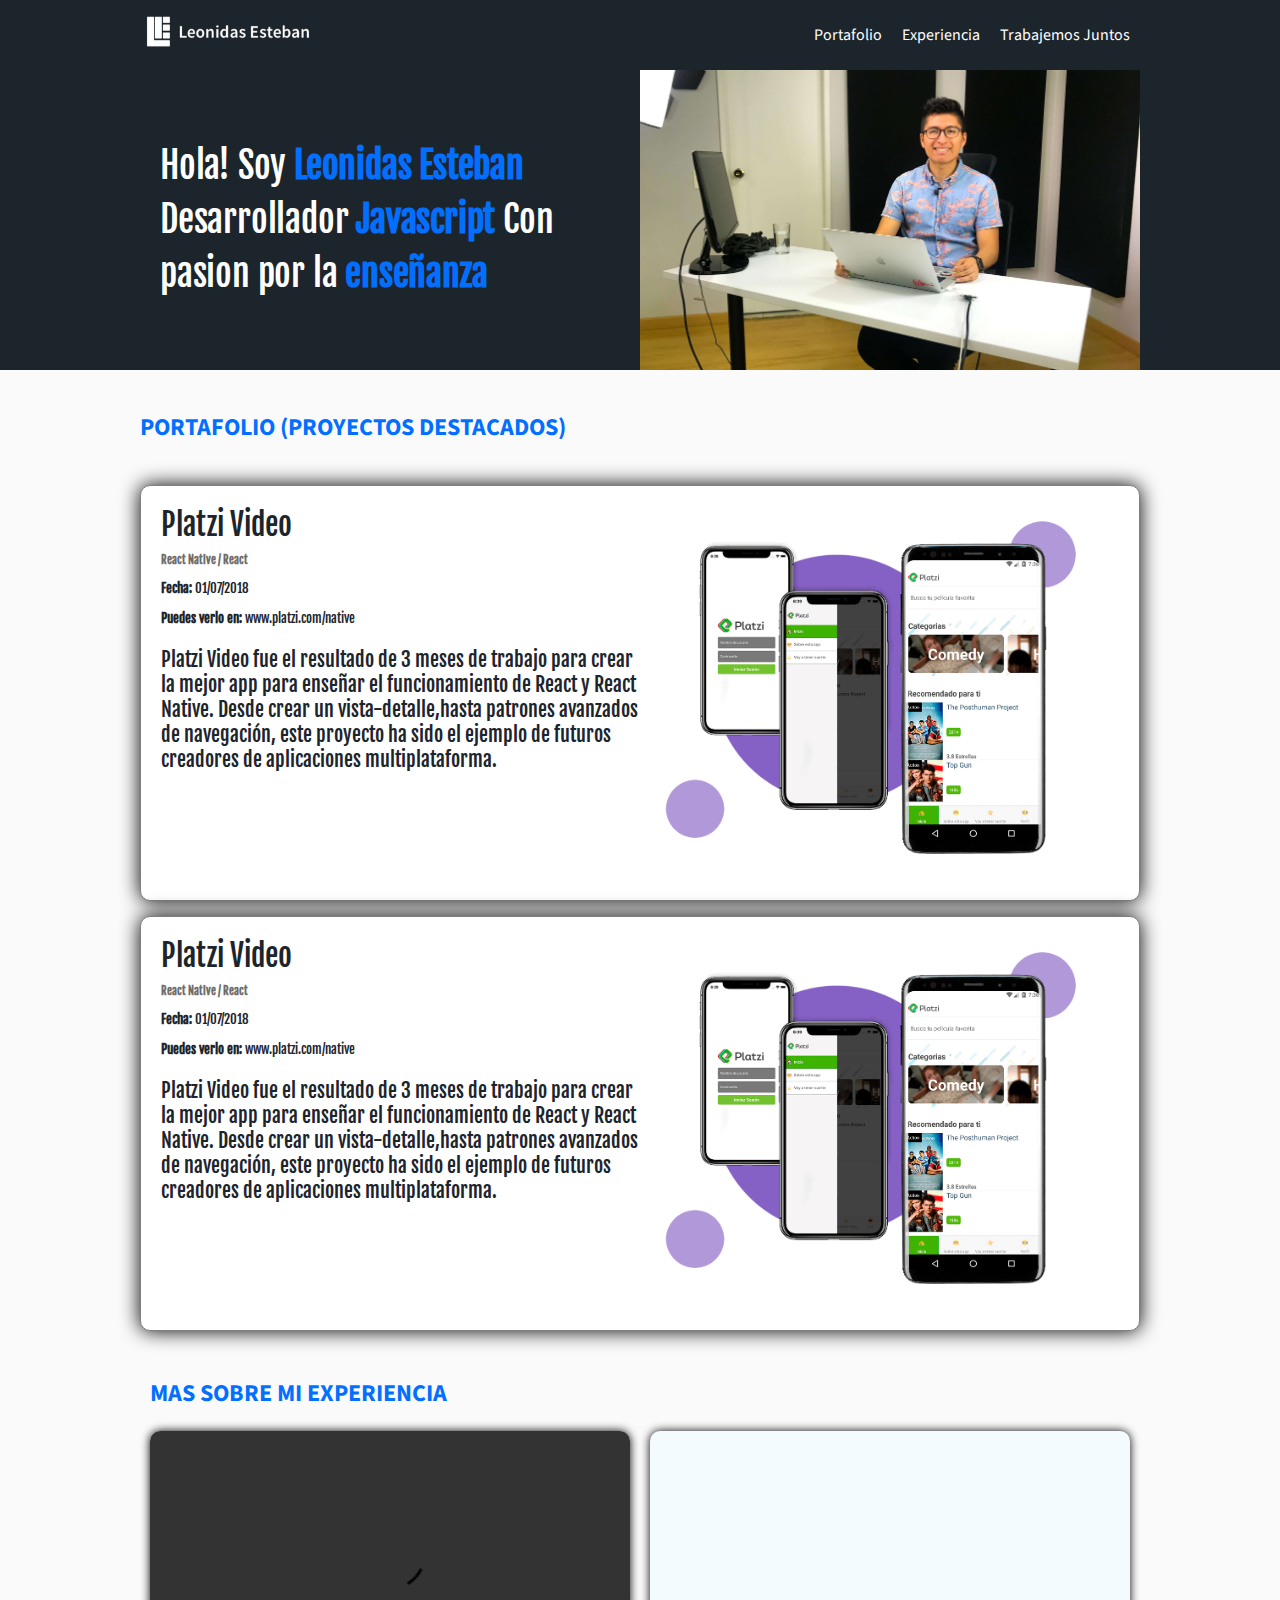
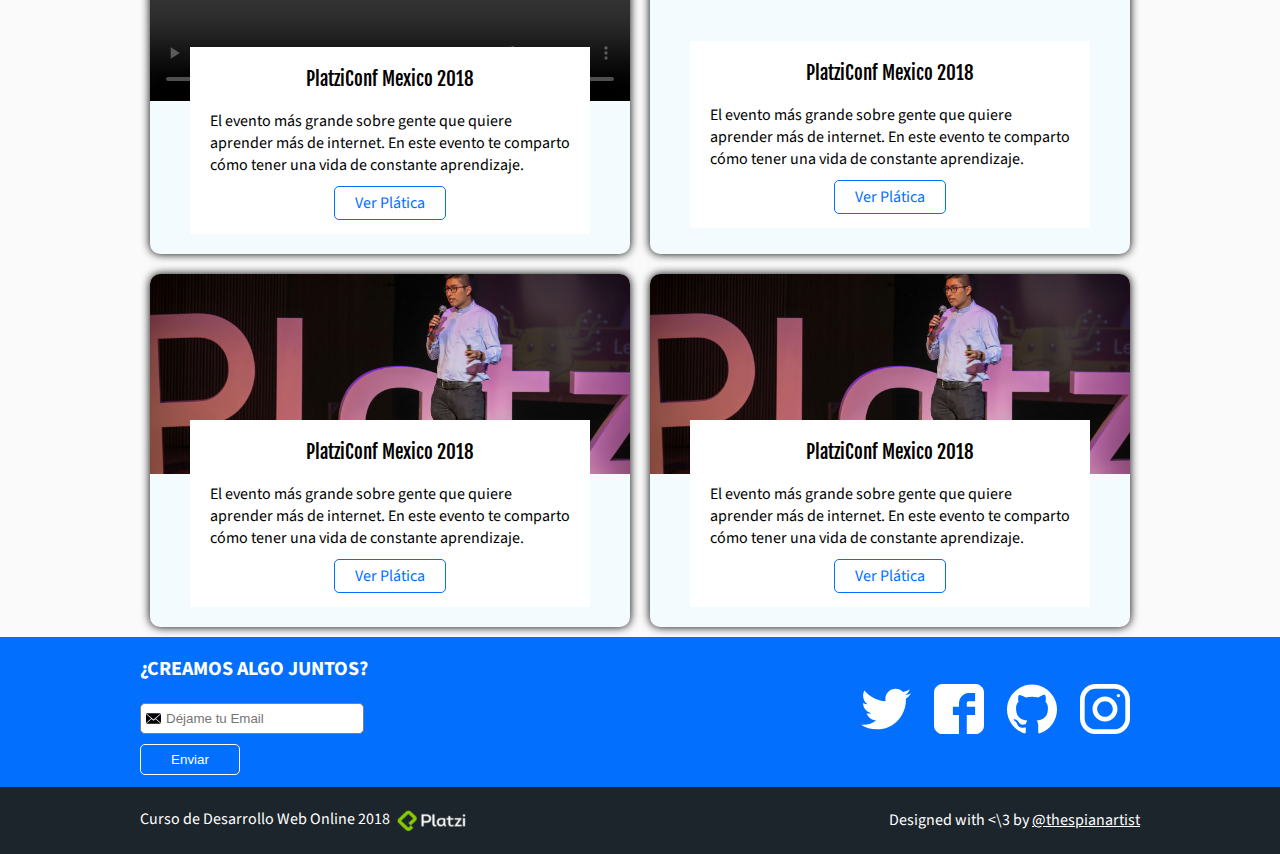
==== commit be11f225: "Posicionando el Menú" ====
--- a/index.html
+++ b/index.html
@@ -19,7 +19,7 @@
 					<img src="img/logo.png" alt="Logo de yeisonfuentes.com" height="50">
 				</figure>
 
-				<nav class="menu">
+				<nav class="menu  is-active">
 					<ol>
 						<li><a class="link" href="#portafolio" title="">Portafolio</a></li>
 						<li><a class="link" href="#experiencia" title="">Experiencia</a></li>
--- a/css/estilo.css
+++ b/css/estilo.css
@@ -91,7 +91,7 @@
 	height: inherit;
 }	
 
-.header ol li a{
+.header a{
 	text-decoration: none;
 	color: white;
 	display: flex;
@@ -438,12 +438,35 @@
 
 	.header a{
 		justify-content: center;
+		height: 40px;
+		font-size: 2em;
+		text-decoration: underline;
+		margin-bottom: .5em;
 	}
 
 	.header .logo{
 		text-align: center;
 	}
 
+	.menu{
+		position: fixed;
+		background-color: rgba(2, 111, 255, .8);
+
+		z-index: 3;
+		top: 0;
+		left: -100vw;
+		width: 100vw;/*100% del ancho que tenga el viewport*/
+		/*height: 100vh;/*100% del alto que tenga el viewport**/
+		bottom: 0;/*Esto junto con la propiedad top, hacen que el elemento se estire*/
+		display: flex;
+		align-items: center;
+		justify-content: center;
+		transition: .3s;
+
+	}
+	.menu.is-active{
+		left: 0;
+	}
 	.project{
 		display: block;
 	}
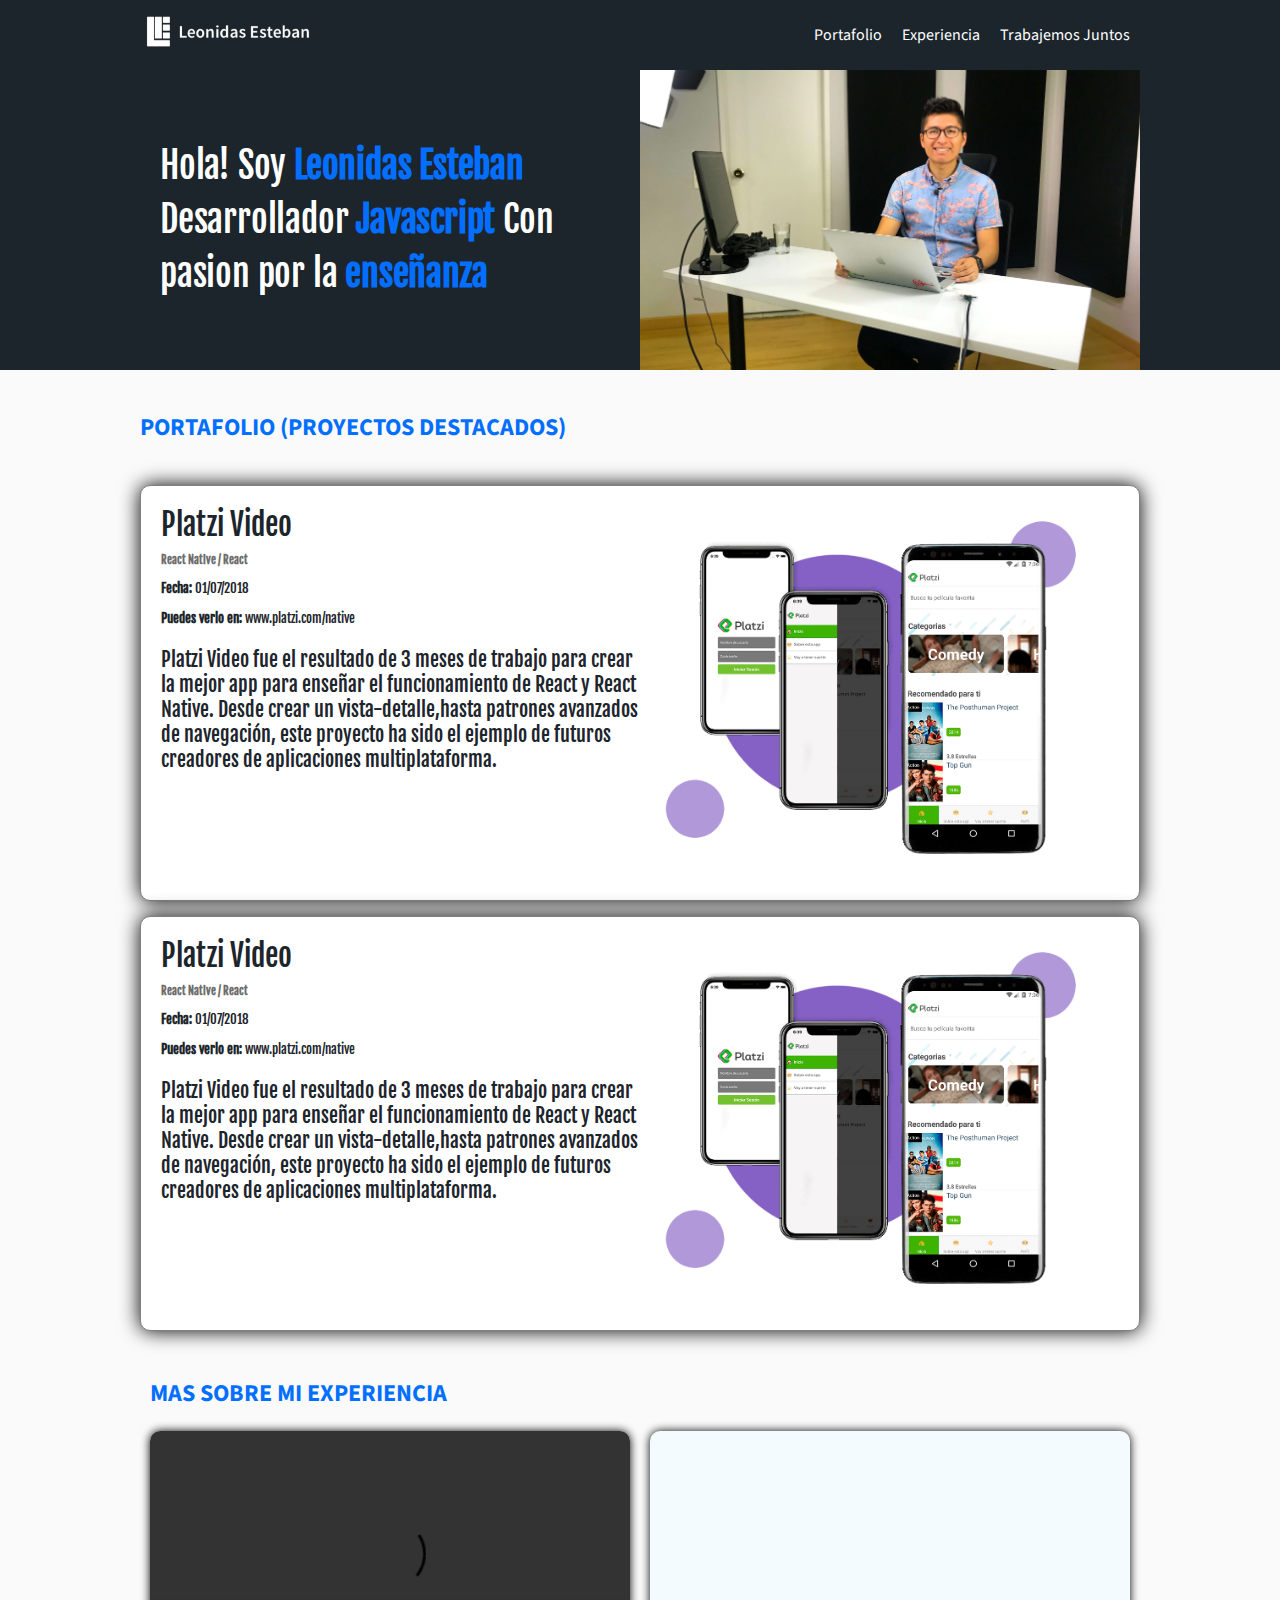
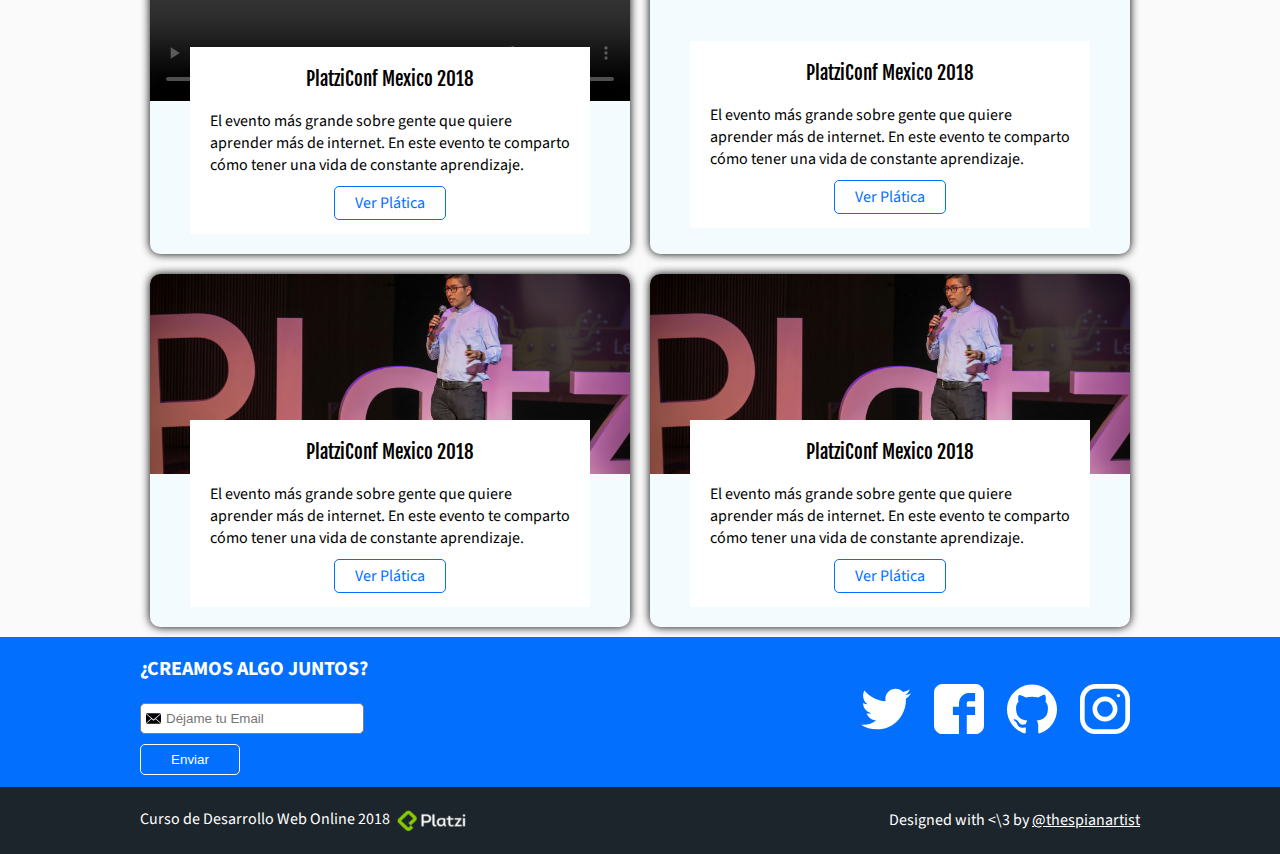
==== commit 9cef9ac9: "Terminado responsive" ====
--- a/index.html
+++ b/index.html
@@ -11,7 +11,7 @@
 			y escalado 1 que significa 100%-->
 	</head>
 	<body>
-		<i class="icon-menu burger-button"></i><!-- tag i se usa para italicas(cursivas)--->
+		<i class="icon-menu burger-button" id="burger-menu"></i><!-- tag i se usa para italicas(cursivas)--->
 		<header class="header"><!--Estilos en linea -->		
 			<div class=wrapper>
 					
@@ -19,7 +19,7 @@
 					<img src="img/logo.png" alt="Logo de yeisonfuentes.com" height="50">
 				</figure>
 
-				<nav class="menu  is-active">
+				<nav class="menu">
 					<ol>
 						<li><a class="link" href="#portafolio" title="">Portafolio</a></li>
 						<li><a class="link" href="#experiencia" title="">Experiencia</a></li>
@@ -173,6 +173,33 @@
 			</div>
 			
 		</footer>
-	
+		<script>
+			const menu = document.querySelector('.menu');
+			const ipad = window.matchMedia('screen and (max-width: 767px)');
+			const burgerButton = document.querySelector('#burger-menu');
+			console.log(ipad);
+			/*burgerButton.addEventListener( 'click' , hideShow );*/
+			ipad.addListener(validation)/*Escucha cuando se empieza a implementar un media query, y ejecuta una funcion*/
+
+			function validation(event){
+				console.log('hola');
+				if(event.matches){/*si matches del media query es true, puedes verificarlo desde console.log de la variable ipad que contiene el mediaquery*/
+					console.log('true');
+					burgerButton.addEventListener( 'click' , hideShow );/*agrega escuchador de evento click*/
+				} else {
+					console.log('false');
+					burgerButton.removeEventListener( 'click' , hideShow );/*quita escuchador de evento click*/
+				}
+			}
+			validation(ipad);
+			function hideShow(){
+				/*console.log('click');*/
+				if (menu.classList.contains('is-active')){
+					menu.classList.remove('is-active');
+				}else{
+					menu.classList.add('is-active');
+				}				
+			}
+		</script>
 	</body>
 </html>--- a/css/estilo.css
+++ b/css/estilo.css
@@ -394,7 +394,10 @@
 }
 /*------------------------------------------------------------------------------------------------------------------*/
 /*------------------------------------------------------------------------------------------------------------------*/
-@media screen and (max-width: 1024px){/*PC DE ESCRITORIO*/
+@media screen and (max-width: 1023px){/*PC DE ESCRITORIO*/
+	.portfolio{
+		padding: 0;
+	}
 	.wrapper{
 		padding: 0 1em;
 	}	
@@ -411,6 +414,9 @@
 		top: 0;
 		width: 100%;
 	}
+	.event-list-title {
+    margin: 0px;
+    }
 	h1{
 		font-size: 2em;
 		z-index: 2;
@@ -419,7 +425,10 @@
 }
 
 @media screen and (max-width: 767px){/*Por debajo de laptop y tablet LAPTOP Y TABLET*/
-
+	.portfolio h2{
+		font-size: 1.2em;
+		margin: .5em 0;
+	}
 	.burger-button{
 		display:block;/*Para que se muestre y tome el ancho y el alto de arriba*/
 	}
@@ -451,7 +460,6 @@
 	.menu{
 		position: fixed;
 		background-color: rgba(2, 111, 255, .8);
-
 		z-index: 3;
 		top: 0;
 		left: -100vw;
@@ -498,7 +506,7 @@
 	}
 
 	.project-description{
-		font-size: .8em;
+		font-size: 1em;
 	}
 
 	.project-course,.project-date,.project-url{
@@ -521,7 +529,7 @@
 	}
 	.project-details{
 		width: auto;
-		font-size: 12px;
+		font-size: 14px;
 	}
 
 	.event-detail{
@@ -532,7 +540,7 @@
 
 	.contact{
 		height: auto;
-		padding: 1.5em 0;
+		padding: 1.5em 1em;
 		text-align: center;
 		display: block;
 	}
@@ -554,7 +562,7 @@
 
 @media screen and (max-width: 320px){/*TELEFONOS PEQUEÑOS*/
 	.wrapper{
-		padding: 0;
+		/*padding: 0;*/
 	}
 	.hero h1{
 		font-size: 1.2em;
@@ -564,6 +572,12 @@
 	.hero{
 		padding: 2em 1em;
 	}
+
+	.social-link{
+		width: 40px;
+		height: 40px;
+		background-size: 100%;
+	}
 }
 
 /*ANOTACIONES DE RESPONSIVE DESIGN
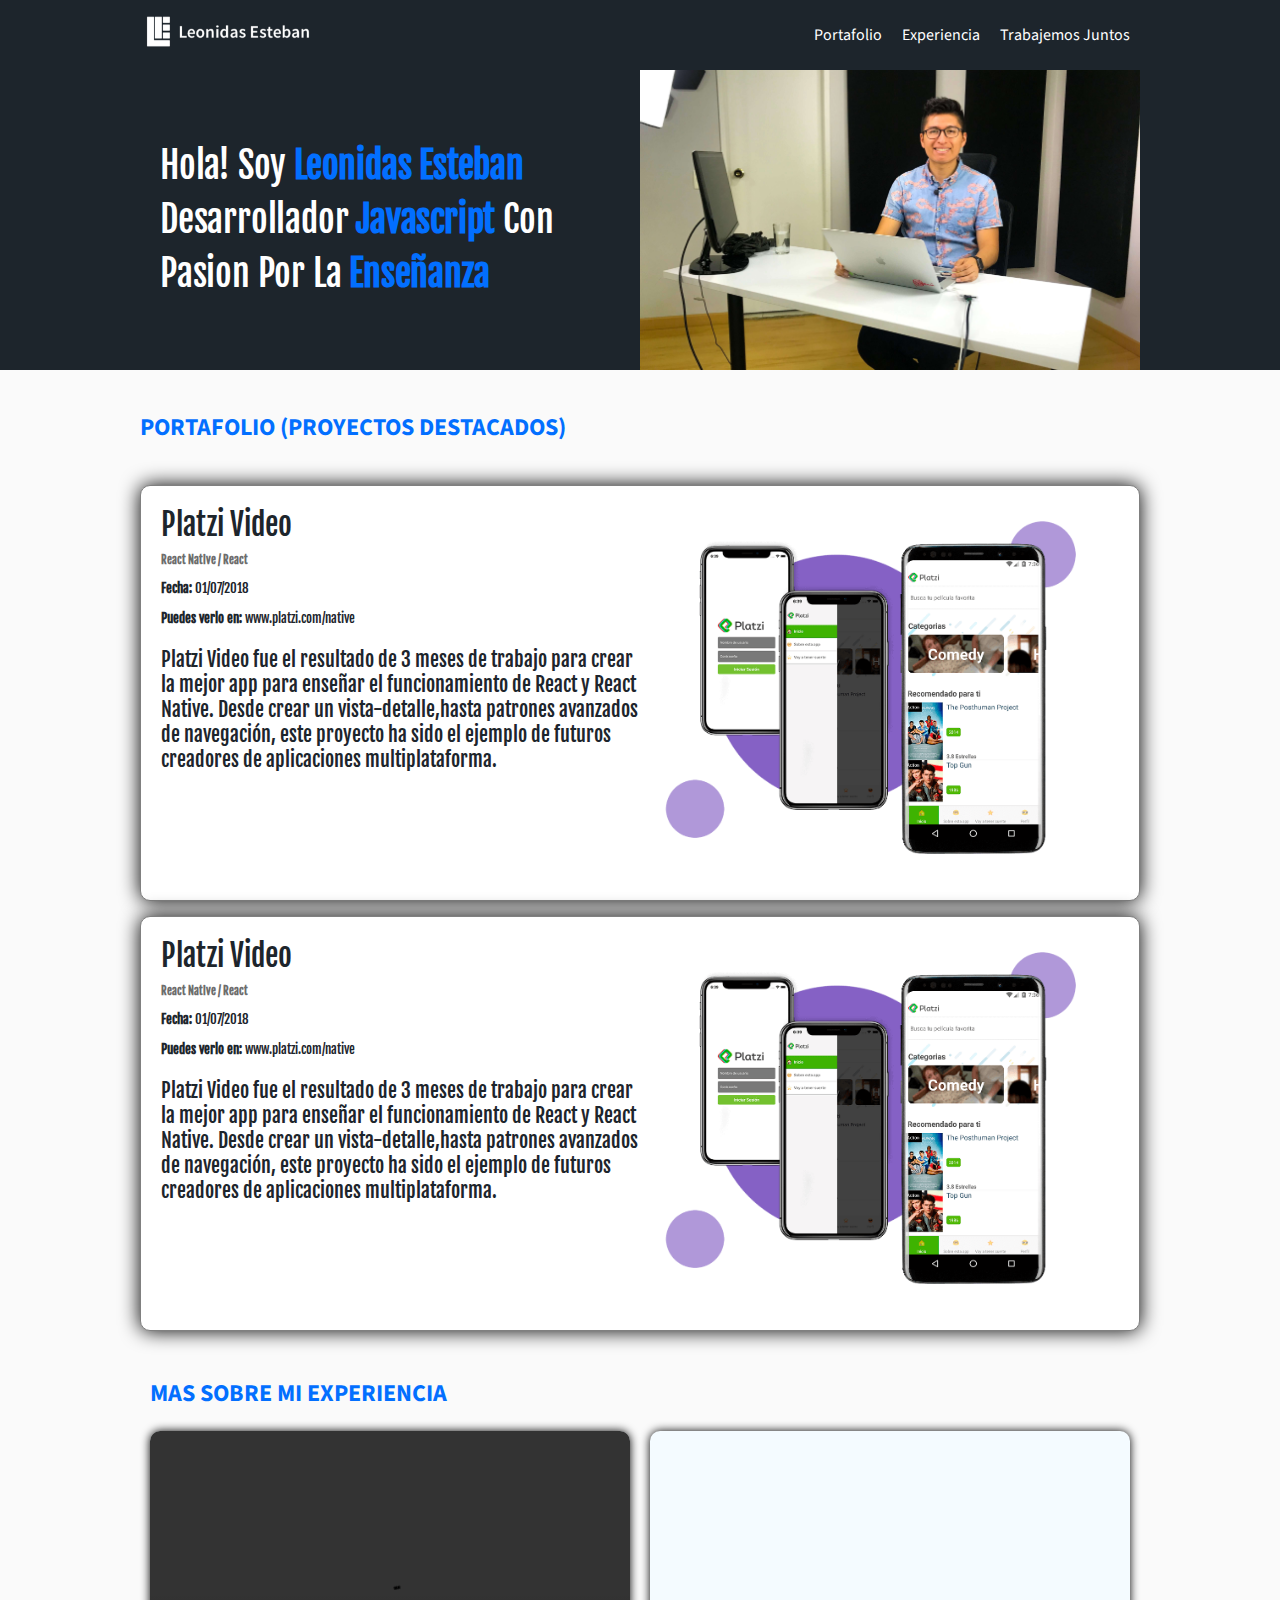
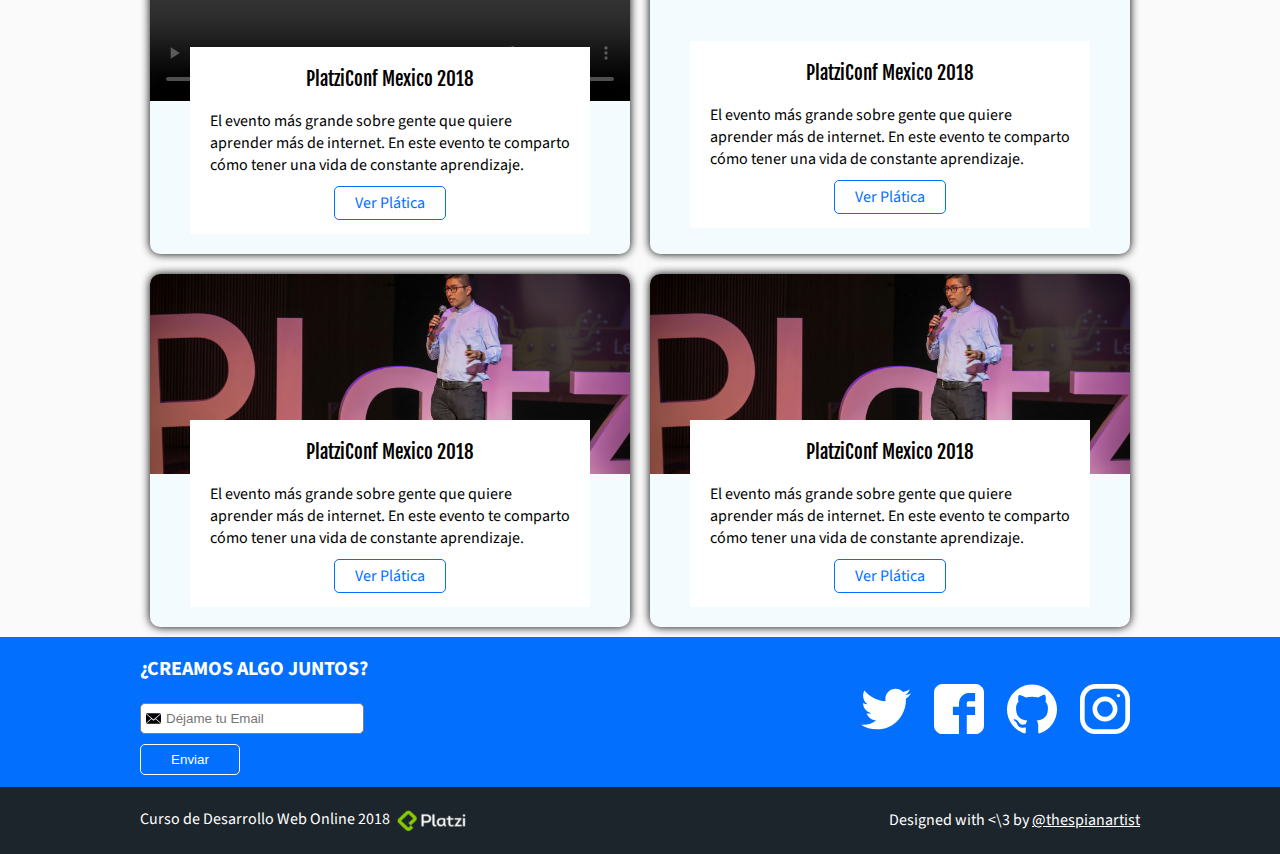
==== commit 544bc24c: "Mezclando rama Responsive" ====
--- a/index.html
+++ b/index.html
@@ -14,49 +14,39 @@
 		<i class="icon-menu burger-button" id="burger-menu"></i><!-- tag i se usa para italicas(cursivas)--->
 		<header class="header"><!--Estilos en linea -->		
 			<div class=wrapper>
-					
 				<figure  class="logo">
 					<img src="img/logo.png" alt="Logo de yeisonfuentes.com" height="50">
 				</figure>
-
 				<nav class="menu">
 					<ol>
 						<li><a class="link" href="#portafolio" title="">Portafolio</a></li>
 						<li><a class="link" href="#experiencia" title="">Experiencia</a></li>
 						<li><a class="link" href="#trabajemos" title="">Trabajemos Juntos</a></li>
 					</ol>
-				</nav>		
-				
+				</nav>				
 			</div>
-		</header>
- 
-		<section class="hero">
+		</header><!-----------------------------------------------------Fin Header-------------------------------------------->
+		<section class="hero"><!-------------------------------------------Hero----------------------------------------------->
 			<div  class=wrapper>
 				<h1>Hola! Soy <strong>Leonidas Esteban</strong><br>Desarrollador <strong>Javascript</strong> Con <br>pasion por la <strong>enseñanza</strong></h1>
 				<img class="hero-image" src="img/hero.jpg" alt="Imagen principal del sitio" width="500" height="300"> 
-			</div>
-			
-		</section>
-		 
-
-		<section id="portafolio"	class="portfolio">			
-			<div  class=wrapper>
+			</div>			
+		</section><!----------------------------------------------------Fin Hero---------------------------------------------->
+		<section id="portafolio"	class="portfolio"><!----------------Portfolio--------------------------------------------->		<div  class=wrapper>
 				<h2>Portafolio (Proyectos destacados)</h2>
 				<article class="project">
-
 					<div class="project-details">
 						<h3 class="project-title">Platzi Video</h3>
 						<h6 class="project-course">React Native / React</h6>
 						<p class="project-date"><small><strong>Fecha:</strong> 01/07/2018</small></p>
 						<p class="project-url"><small><strong>Puedes verlo en:</strong> www.platzi.com/native</small></p>
 						<p class="project-description">
-								Platzi Video fue el resultado de 3 meses de trabajo para crear la mejor app para enseñar el funcionamiento de React y React Native. Desde crear un vista-detalle,hasta patrones avanzados de navegación, este proyecto ha sido el ejemplo de futuros creadores de aplicaciones multiplataforma.
+							Platzi Video fue el resultado de 3 meses de trabajo para crear la mejor app para enseñar el funcionamiento de React y React Native. Desde crear un vista-detalle,hasta patrones avanzados de navegación, este proyecto ha sido el ejemplo de futuros creadores de aplicaciones multiplataforma.
 						</p>					
 					</div>
 					<figure class="project-imageContainer">
 						<img class="project-image" src="img/platzi-video-react-native.png" alt="Proyecto del curso de react native" width="500">					
-					</figure>
-					
+					</figure>					
 				</article>
 				<article class="project">
 					<div class="project-details">
@@ -65,7 +55,7 @@
 						<p class="project-date"><small><strong>Fecha:</strong> 01/07/2018</small></p>
 						<p class="project-url"><small><strong>Puedes verlo en:</strong> www.platzi.com/native</small></p>
 						<p class="project-description">
-								Platzi Video fue el resultado de 3 meses de trabajo para crear la mejor app para enseñar el funcionamiento de React y React Native. Desde crear un vista-detalle,hasta patrones avanzados de navegación, este proyecto ha sido el ejemplo de futuros creadores de aplicaciones multiplataforma.
+							Platzi Video fue el resultado de 3 meses de trabajo para crear la mejor app para enseñar el funcionamiento de React y React Native. Desde crear un vista-detalle,hasta patrones avanzados de navegación, este proyecto ha sido el ejemplo de futuros creadores de aplicaciones multiplataforma.
 						</p>					
 					</div>
 					<figure class="project-imageContainer">
@@ -73,32 +63,26 @@
 					</figure>			
 				</article>
 			</div>
-		</section>
-		
-		
+		</section>		
+
 		 <div  class=wrapper>
 			<h2 class="event-list-title">Mas sobre mi experiencia</h2>
 		</div>
 
-
 		<section id="experiencia" class="event-list">
 			<div  class=wrapper>
-				<article class="event">
-
-					
+				<article class="event">					
 					<video class="html-video" src="videos/f8.mp4" width="1280" height="720" controls></video>		
-					
 					<div class="event-detail">
 						<h3 class="event-title">PlatziConf Mexico 2018</h3>
 						<p class="event-description">
 							El evento más grande sobre gente que quiere aprender más de internet. En este evento te comparto cómo tener una vida de constante aprendizaje.
 						</p>
 						<a class="event-url" href="https://www.youtube.com/watch?v=BIS7cWGgJg0" target="_blank" title="">Ver Plática</a>
-					</div>				
+					</div>
+				</article>
 
-				</article>
-				<article class="event">
-				
+				<article class="event">				
 					<div class="flexible-video">
 						<iframe class="youtube-video" width="560" height="315" src="https://www.youtube.com/embed/mcTgVqldrNs" frameborder="0" allow="accelerometer; autoplay; encrypted-media; gyroscope; picture-in-picture" allowfullscreen></iframe>
 					</div>
@@ -108,11 +92,9 @@
 							El evento más grande sobre gente que quiere aprender más de internet. En este evento te comparto cómo tener una vida de constante aprendizaje.
 						</p>
 						<a class="event-url" href="https://www.youtube.com/watch?v=BIS7cWGgJg0" target="_blank" title="">Ver Plática</a>
-					</div>				
-
+					</div>
 				</article>
-				<article class="event">
-					
+				<article class="event">					
 					<figure class="event-imageContainer">
 						<img class="event-image" src="img/platzi-conf.jpg" alt="" width="500">					
 					</figure>
@@ -122,11 +104,9 @@
 							El evento más grande sobre gente que quiere aprender más de internet. En este evento te comparto cómo tener una vida de constante aprendizaje.
 						</p>
 						<a class="event-url" href="https://www.youtube.com/watch?v=BIS7cWGgJg0" target="_blank" title="">Ver Plática</a>
-					</div>				
-
+					</div>
 				</article>
-				<article class="event">
-					
+				<article class="event">					
 					<figure class="event-imageContainer">
 						<img class="event-image" src="img/platzi-conf.jpg" alt="" width="500">					
 					</figure>
@@ -136,12 +116,9 @@
 							El evento más grande sobre gente que quiere aprender más de internet. En este evento te comparto cómo tener una vida de constante aprendizaje.
 						</p>
 						<a class="event-url" href="https://www.youtube.com/watch?v=BIS7cWGgJg0" target="_blank" title="">Ver Plática</a>
-					</div>				
-
+					</div>
 				</article>
 			</div>
-			
-
 		</section>
 		 <section id="trabajemos" class="contact">
 			<div  class=wrapper>
@@ -157,21 +134,16 @@
 					<a href="" title="" class="social-link instagram"></a>
 				</div>
 			</div>
-			
-
 		</section>
-
 		 <footer class="footer">
 			<div  class=wrapper>
 				<div>
 					<p>Curso de Desarrollo Web Online 2018 <img src="img/platzi.png" alt="platzi"></p>
 				</div>
-
 				<div>
 					<p>Designed with <\3 by <a href="https://twitter.com/thespianartist" title="" target="_blank"> @thespianartist</a></p>
 				</div>
-			</div>
-			
+			</div>			
 		</footer>
 		<script>
 			const menu = document.querySelector('.menu');
--- a/css/estilo.css
+++ b/css/estilo.css
@@ -28,6 +28,8 @@
 .icon-menu:before {/*LO QUE ESTÁ DESPUES DE LOS DOS PUNTOS SON LOS PSEUDOELEMENTOS, INVESTIGAR BIEN*/
   content: "\e900";
 }
+
+/*Seccion General-------------------------------------------------------------------------------------------------------*/
 body{
 	font-family: 'Source Sans Pro', sans-serif;
 	margin: 0;
@@ -43,6 +45,8 @@
 	font-size: 36px;
 	line-height: 1.5em;
 	letter-spacing: -.2px; /*Esto significa -0.2px del espaciado normal*/
+	text-transform: capitalize;/* pone la primera letra de cada palabra en mayuscula*/
+	/*text-transform: uppercase;*/
 	color: white;
 	margin: 0px;
 }
@@ -63,6 +67,7 @@
 figure{
 	margin: 0;
 }
+/*Fin Seccion General*/
 /*--------------------------------------------------------------------------------------------------------------------------*/
 /*Seccion del Header*/
 .header{
@@ -100,7 +105,6 @@
 	padding: 0 10px;
 }
 /*Fin Seccion del Header*/
-/*--------------------------------------------------------------------------------------------------------------------------*/
 /*--------------------------------------------------------------------------------------------------------------------------*/
 /*Seccion del Hero*/
 .hero{
@@ -115,12 +119,12 @@
 .hero h1{
 	padding: 20px;
 }
+
 .hero-image{
 	object-fit: cover;
 }
 /*Fin de Seccion del Hero*/
 /*--------------------------------------------------------------------------------------------------------------------------*/
-/*--------------------------------------------------------------------------------------------------------------*/
 /*Seccion del Portfolio*/
 .portfolio{
 	background-color: #fafafa;
@@ -184,12 +188,12 @@
 
 /*Fin Seccion de Portfolio*/
 /*--------------------------------------------------------------------------------------------------------------*/
-/*--------------------------------------------------------------------------------------------------------------*/
 /*Seccion de Eventos*/
 .event-list-title {
 	margin: 10px;
 	background-color: #fafafa;
 }
+
 .event-list {
 	display: flex;
 	background-color: #fafafa;
@@ -224,7 +228,6 @@
 	position: relative;
 	z-index: 1;
 }
-
 .event-title {
 	margin-top: 0px;
 }
@@ -242,7 +245,6 @@
 	text-decoration: none;
 }
 /*Fin de Seccion de Eventos*/
-/*--------------------------------------------------------------------------------------------------------------------------*/
 /*--------------------------------------------------------------------------------------------------------------------------*/
 /*Seccion de Contacto*/
 .contact {
@@ -314,7 +316,6 @@
 }
 /*Fin Seccion de Contacto*/
 /*--------------------------------------------------------------------------------------------------------------------------*/
-/*--------------------------------------------------------------------------------------------------------------------------*/
 /*Seccion del Footer*/
 .footer{
 	display: flex;
@@ -335,8 +336,7 @@
 }
 /*Fin de Seccion del Footer*/
 /*--------------------------------------------------------------------------------------------------------------------------*/
-/*---------------------------------------------------------------------------------------------------------------*/
-
+/*Contenedor de todo el contenido*/
 .wrapper {
 	margin: 0 auto;
 	max-width: 1000px;
@@ -347,6 +347,7 @@
 	justify-content: inherit;
 	flex-wrap: inherit;
 }
+/*--------------------------------------------------------------------------------------------------------------------------*/
 
 /*INICIO DEL RESPONSIVE DESIGN CON MEDIA QUERIES */
 /*RECOMENDACION, SI SE VA A HACER DESKTOP FIRST, LO MEJOR ES EMPEZAR DESDE EL MEDIA QUERY MAS GRANDE*/
@@ -594,4 +595,5 @@
 rem: unidad relativa al tamaño de fuente especificada en el ancestro más lejano (html o body)
 
 vw / vh: unidad relativa porcentual con respecto al viewport
-*/+*/
+
